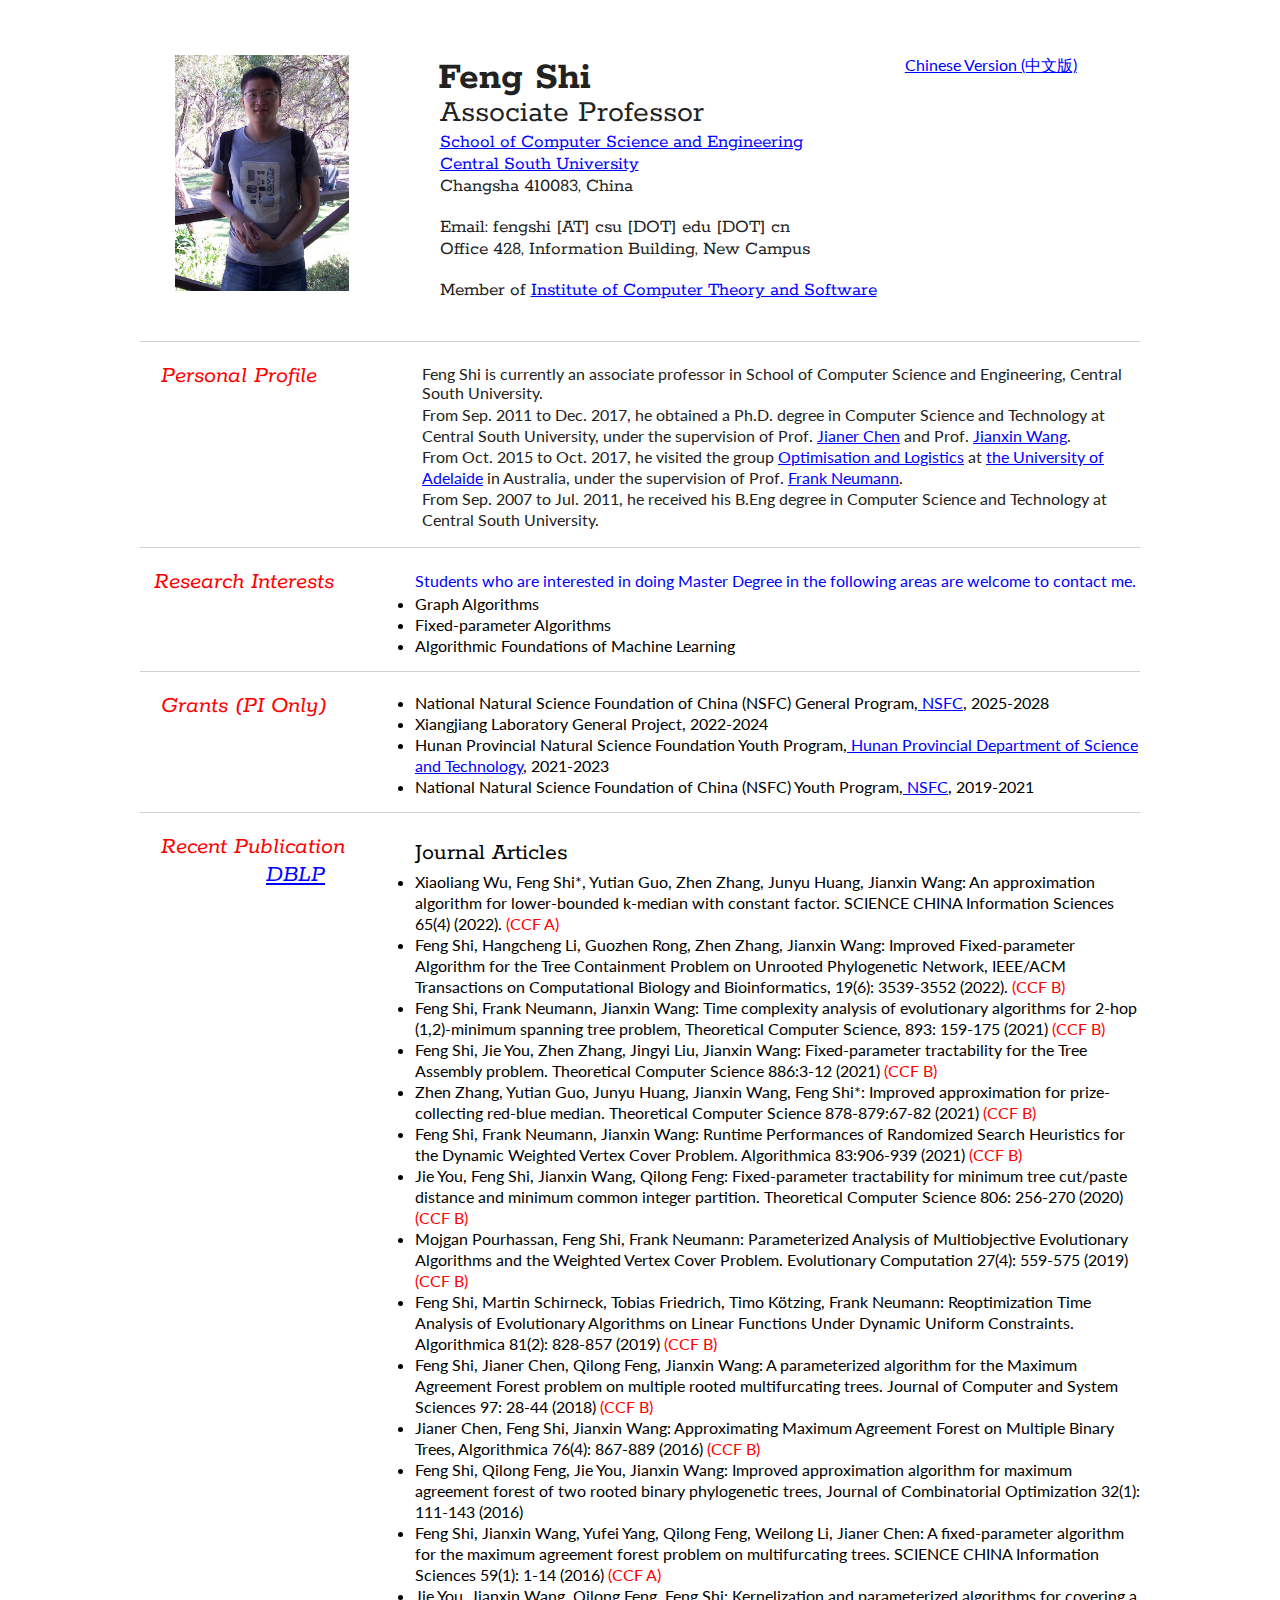
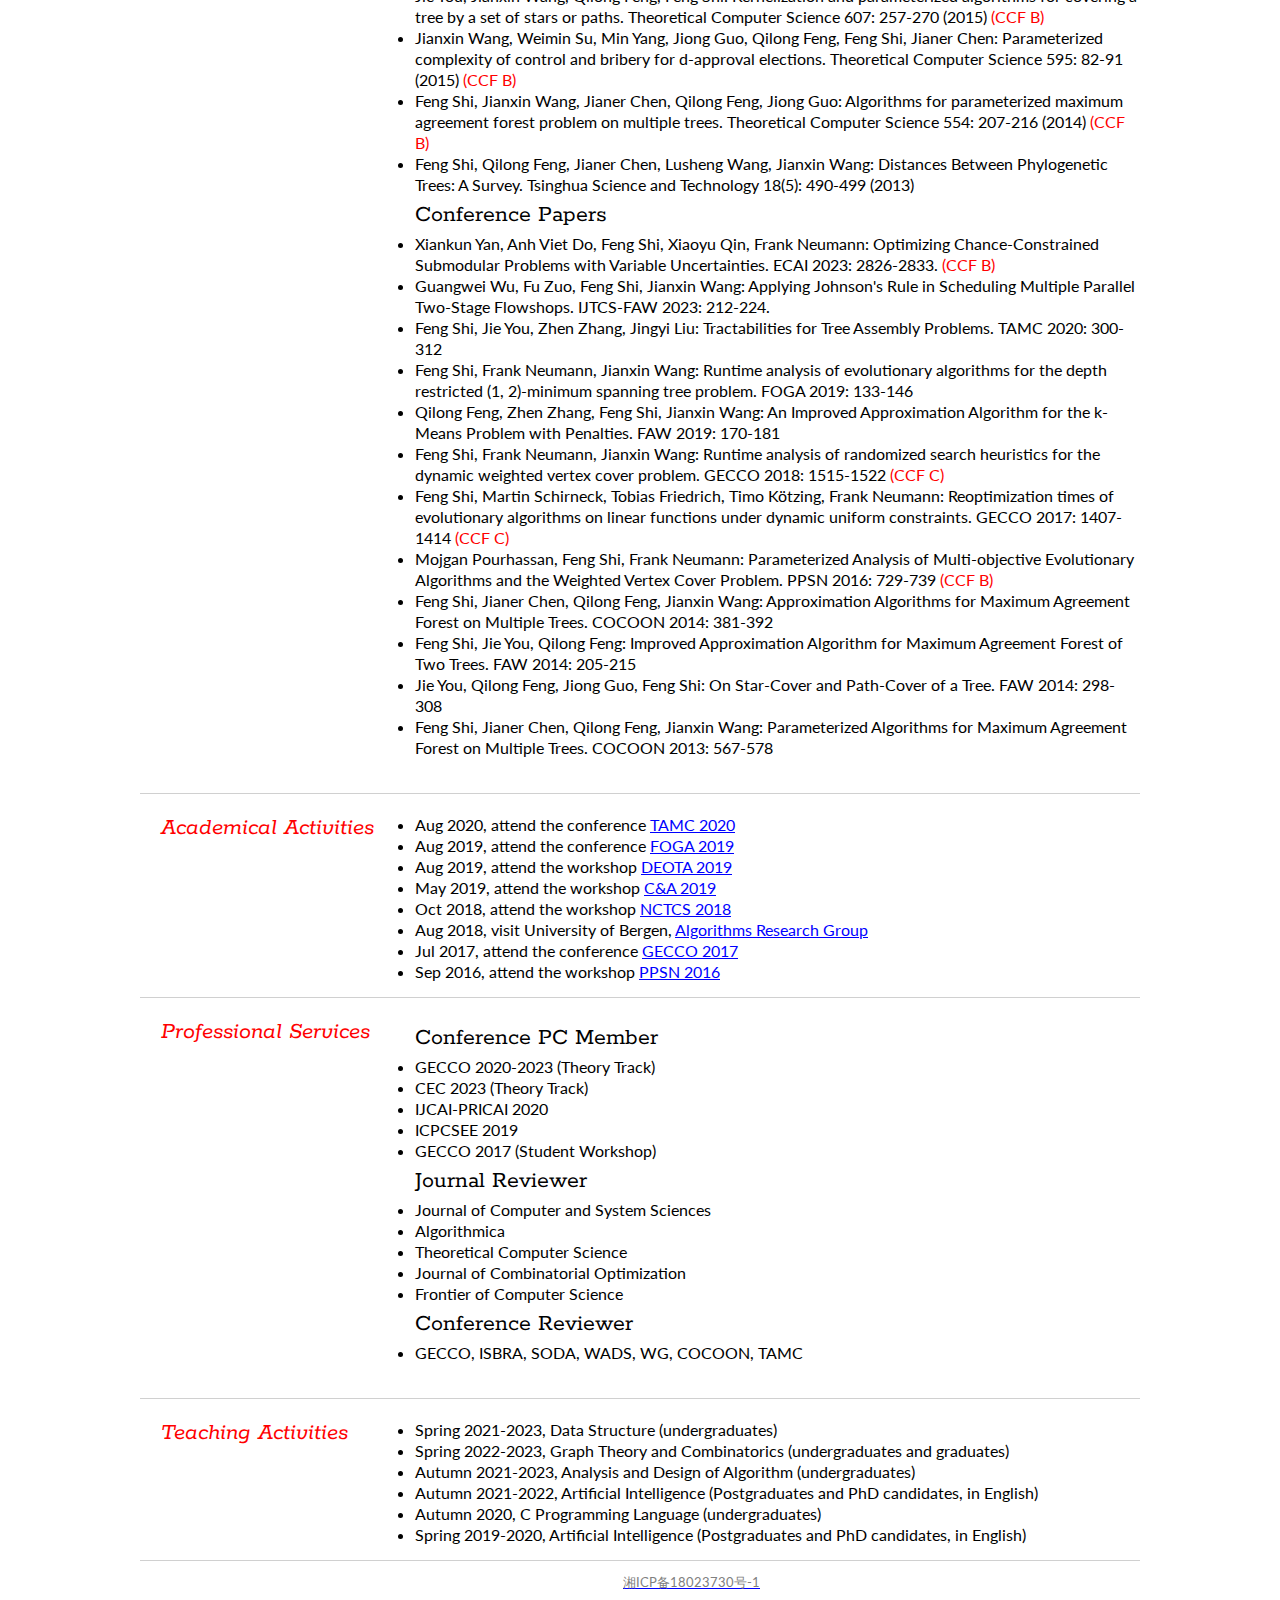
==== index.html @ 8185bcac "Update index.html" ====
<!DOCTYPE html PUBLIC "-//W3C//DTD XHTML 1.0 Transitional//EN" "http://www.w3.org/TR/xhtml1/DTD/xhtml1-transitional.dtd">


<html xmlns="http://www.w3.org/1999/xhtml" xml:lang="en" lang="en">
<!-- InstanceBegin template="/Templates/mpi-inf-hp.dwt" codeOutsideHTMLIsLocked="false" -->
<head>
<title>Feng Shi-个人信息分享</title><meta name="TITLE" content="Feng Shi-个人信息分享">
<meta name="DC.TITLE" content="Feng Shi-个人信息分享">
<meta name="KEYWORDS" content="">
<meta name="DC.SUBJECT" content="">
<meta name="DESCRIPTION" content="">
<meta name="DC.DESCRIPTION" content="">

<meta name="DC.DATE.CREATED" scheme="ISO8601" content="2002-01-01">
<meta name="DC.DATE.MODIFIED" scheme="ISO8601" content="2008-07-11">

<meta name="DC.IDENTIFIER" scheme="URI" content="">
<meta name="DC.PUBLISHER" content="Central South University">
<meta name="DC.RIGHTS" content="">
<meta name="DC.RIGHTS" scheme="URI" content="">
<meta name="DC.FORMAT" scheme="IMT" content="text/html">
<meta name="DC.LANGUAGE" scheme="RFC3066" content="en">
<meta charset="UTF-8"> 
<meta name="DC.CREATOR" content="Systems">
<meta name="DC.CREATOR.EMAIL" content=""><!-- Use the same shortcut (i.e. bookmark/link bar) icon as the main Uni site -->

<!-- 优先使用 IE 最新版本和 Chrome -->
    <meta http-equiv="X-UA-Compatible" content="IE=edge,chrome=1"/>
    <!-- 页面描述 -->
    <meta name="description" content="不超过150个字符"/>
    <!-- 页面关键词 -->
    <meta name="keywords" content=""/>
    <!-- 网页作者 -->
    <meta name="author" content="name, email@gmail.com"/>
    <!-- 搜索引擎抓取 -->
    <meta name="robots" content="index,follow"/>
    <!-- 为移动设备添加 viewport -->
    <meta name="viewport" content="initial-scale=1, maximum-scale=3, minimum-scale=1, user-scalable=no">
    <!-- `width=device-width` 会导致 iPhone 5 添加到主屏后以 WebApp 全屏模式打开页面时出现黑边 http://bigc.at/ios-webapp-viewport-meta.orz -->

    <!-- iOS 设备 begin -->
    <meta name="apple-mobile-web-app-title" content="标题">
    <!-- 添加到主屏后的标题（iOS 6 新增） -->
    <meta name="apple-mobile-web-app-capable" content="yes"/>
    <!-- 是否启用 WebApp 全屏模式，删除苹果默认的工具栏和菜单栏 -->

    <meta name="apple-itunes-app" content="app-id=myAppStoreID, affiliate-data=myAffiliateData, app-argument=myURL">
    <!-- 添加智能 App 广告条 Smart App Banner（iOS 6+ Safari） -->
    <meta name="apple-mobile-web-app-status-bar-style" content="black"/>
    <!-- 设置苹果工具栏颜色 -->
    <meta name="format-detection" content="telphone=no, email=no"/>
    <!-- 忽略页面中的数字识别为电话，忽略email识别 -->
    <!-- 启用360浏览器的极速模式(webkit) -->
    <meta name="renderer" content="webkit">
    <!-- 避免IE使用兼容模式 -->
    <meta http-equiv="X-UA-Compatible" content="IE=edge">
    <!-- 不让百度转码 -->
    <meta http-equiv="Cache-Control" content="no-siteapp" />
    <!-- 针对手持设备优化，主要是针对一些老的不识别viewport的浏览器，比如黑莓 -->
    <meta name="HandheldFriendly" content="true">
    <!-- 微软的老式浏览器 -->
    <meta name="MobileOptimized" content="320">
    <!-- uc强制竖屏 -->
    <meta name="screen-orientation" content="portrait">
    <!-- QQ强制竖屏 -->
    <meta name="x5-orientation" content="portrait">
    <!-- UC强制全屏 -->
    <meta name="full-screen" content="yes">
    <!-- QQ强制全屏 -->
    <meta name="x5-fullscreen" content="true">
    <!-- UC应用模式 -->
    <meta name="browsermode" content="application">
    <!-- QQ应用模式 -->
    <meta name="x5-page-mode" content="app">
    <!-- windows phone 点击无高光 -->
    <meta name="msapplication-tap-highlight" content="no">
<style> 
a:link{text-decoration: underline;color: blue}
a:active{text-decoration:underline;color: blue}
a:hover{text-decoration:underline;color: blue}
a:visited{text-decoration: underline;color: blue}
</style> 


<link type="text/css" rel="stylesheet" href="style.css">
<link href='https://fonts.googleapis.com/css?family=Rokkitt:400,700|Lato:400,300' rel='stylesheet' type='text/css'>


<script language="Javascript" type="text/javascript" src="/global/js/rollover_functions.js"></script>
</head>
<body>
<div id = "cv">
  <div class="mainDetails">
		<div id="headshot">
			<img src="feng1.jpg" >
		</div>
		
		<div id="name">
			<h1>Feng Shi </h1>
			<h2 >Associate Professor</h2>
			<h3 ><a href="http://www.csu.edu.cn" target="_blank">School of Computer Science and Engineering</a></h3>
			<h3 ><a href="http://www.csu.edu.cn" target="_blank">Central South University</a></h3>
			<h3>Changsha 410083, China</h3>
			<br />
			<h3 >Email: fengshi [AT] csu [DOT] edu [DOT] cn</h3>
			<h3 >Office 428, Information Building, New Campus</a></h3>
      <br />
			<h3>
			Member of <a href="http://netlab.csu.edu.cn" target="_blank">Institute of Computer Theory and Software</a>
			</h3>
		</div>
		
		<div id="version" >
		<h1 style="text-align: center">
			 <a href="index-Chinese.html">Chinese Version (中文版)</a> 
			 </h1>
		</div>
		<div class="clear"></div>
	</div>

 <section>
<div class="sectionTitle"/>
    <h1> &nbsp; &nbsp;Personal Profile</h1>
  </div> 
<table border="0">
  <tr>
    <th>&nbsp;&nbsp;&nbsp;&nbsp;&nbsp;&nbsp;&nbsp;</th>
    <td style="height:30px; align="left">Feng Shi is currently an associate professor in School of Computer Science and Engineering, Central South University.</td>
  </tr>
  <tr>
    <td>&nbsp;&nbsp;&nbsp;&nbsp;</td>
    <td style="line-height:21px;">From Sep. 2011 to Dec. 2017, he obtained a Ph.D. degree in Computer Science and Technology at Central South University, under the supervision of Prof. <a href="http://faculty.cs.tamu.edu/chen/" target="_blank">Jianer Chen</a> and Prof. <a href="http://bioinformatics.csu.edu.cn/JXWang/index.html" target="_blank">Jianxin Wang</a>.</br>
    From Oct. 2015 to Oct. 2017, he visited the group <a href="https://cs.adelaide.edu.au/~optlog/" target="_blank">Optimisation and Logistics</a> at <a href="https://www.adelaide.edu.au" target="_blank">the University of Adelaide</a> in Australia, under the supervision of Prof. <a href="https://cs.adelaide.edu.au/~frank/" target="_blank">Frank Neumann</a>.</br>
    From Sep. 2007 to Jul. 2011, he received his B.Eng degree in Computer Science and Technology at Central South University.
  </td>
  </tr>
</table>
<div class="clear"></div>
</section>




<section>
  <article>
<div class="sectionTitle"> 
    <h1>&nbsp;&nbsp;Research Interests</h1>
</div>	  
<div class = "sectionContent">
  <div style="line-height: 25px;color:blue">Students who are interested in doing Master Degree in the following areas are welcome to contact me.</div>
  <ul style="line-height:21px;">
  <li>Graph Algorithms</li>  
  <li>Fixed-parameter Algorithms</li>
  <li>Algorithmic Foundations of Machine Learning</li>
  </ul>
 </div>
 </article> 
 <div class="clear"></div>
</section>
 
 
 <section>
  <article>
<div class="sectionTitle"> 
    <h1> &nbsp; &nbsp;Grants (PI Only)</h1>
  </div>
<div class = "sectionContent">
<ul style="line-height:21px;">
  <li>National Natural Science Foundation of China (NSFC) General Program,<a href="http://www.nsfc.gov.cn/english/site_1/index.html" target="_blank"> NSFC</a>, 2025-2028</li>
  <li>Xiangjiang Laboratory General Project, 2022-2024</li>
  <li>Hunan Provincial Natural Science Foundation Youth Program,<a href="http://kjt.hunan.gov.cn" target="_blank"> Hunan Provincial Department of Science and Technology</a>, 2021-2023</li>
  <li>National Natural Science Foundation of China (NSFC) Youth Program,<a href="http://www.nsfc.gov.cn/english/site_1/index.html" target="_blank"> NSFC</a>, 2019-2021</li>
  </ul>
</div>
 </article>
 <div class="clear"></div>
</section>


<section> 
<article>
<div class="sectionTitle"/> 
    <h1> &nbsp; &nbsp;Recent Publication</h1>
   <h1> &nbsp; &nbsp;&nbsp; &nbsp;&nbsp; &nbsp;&nbsp; &nbsp;&nbsp; &nbsp;&nbsp; &nbsp;<a href="https://dblp.org/pid/06/468-3.html" target="_blank">DBLP</a></h1>
</div>
   
<div class = "sectionContent">
<ul style="line-height:21px;"> 
<h2 style="height:40px;line-height:40px">Journal Articles</h2>

<li style="line-height:21px;">
Xiaoliang Wu, Feng Shi*, Yutian Guo, Zhen Zhang, Junyu Huang, Jianxin Wang: An approximation algorithm for lower-bounded k-median with constant factor. SCIENCE CHINA Information Sciences 65(4) (2022). <font color = "red">(CCF A)</font>
    </li>
<li>
Feng Shi, Hangcheng Li, Guozhen Rong, Zhen Zhang, Jianxin Wang: Improved Fixed-parameter Algorithm for the Tree Containment Problem on Unrooted Phylogenetic Network, IEEE/ACM Transactions on Computational Biology and Bioinformatics, 19(6): 3539-3552 (2022). <font color = "red">(CCF B)</font>
    </li>
<li>
Feng Shi, Frank Neumann, Jianxin Wang: Time complexity analysis of evolutionary algorithms for 2-hop (1,2)-minimum spanning tree problem, Theoretical Computer Science, 893: 159-175 (2021) <font color = "red">(CCF B)</font>
    </li>
<li>
<b>Feng Shi</b>, Jie You, Zhen Zhang, Jingyi Liu, Jianxin Wang: Fixed-parameter tractability for the Tree Assembly problem. Theoretical Computer Science 886:3-12 (2021) <font color = "red">(CCF B)</font>
    </li>
<li>
Zhen Zhang, Yutian Guo, Junyu Huang, Jianxin Wang, Feng Shi*: Improved approximation for prize-collecting red-blue median. Theoretical Computer Science 878-879:67-82 (2021) <font color = "red">(CCF B)</font>
  </li>
<li>
   Feng Shi, Frank Neumann, Jianxin Wang: Runtime Performances of Randomized Search Heuristics for the Dynamic Weighted Vertex Cover Problem. Algorithmica 83:906-939 (2021) <font color = "red">(CCF B)</font>
</li>
<li>
  Jie You, Feng Shi, Jianxin Wang, Qilong Feng: Fixed-parameter tractability for minimum tree cut/paste distance and minimum common integer partition. Theoretical Computer Science 806: 256-270 (2020) <font color = "red">(CCF B)</font>
</li>
<li>
Mojgan Pourhassan, Feng Shi, Frank Neumann: Parameterized Analysis of Multiobjective Evolutionary Algorithms and the Weighted Vertex Cover Problem. Evolutionary Computation 27(4): 559-575 (2019) <font color = "red">(CCF B)</font>
</li>
<li>
Feng Shi, Martin Schirneck, Tobias Friedrich, Timo Kötzing, Frank Neumann:
Reoptimization Time Analysis of Evolutionary Algorithms on Linear Functions Under Dynamic Uniform Constraints. Algorithmica 81(2): 828-857 (2019) <font color = "red">(CCF B)</font>
</li>
<li>
Feng Shi, Jianer Chen, Qilong Feng, Jianxin Wang:
A parameterized algorithm for the Maximum Agreement Forest problem on multiple rooted multifurcating trees. Journal of Computer and System Sciences 97: 28-44 (2018) <font color = "red">(CCF B)</font>
</li>
<li>
Jianer Chen, Feng Shi, Jianxin Wang: Approximating Maximum Agreement Forest on Multiple Binary Trees, Algorithmica 76(4): 867-889 (2016) <font color = "red">(CCF B)</font>
</li>
<li>
Feng Shi, Qilong Feng, Jie You, Jianxin Wang: Improved approximation algorithm for maximum agreement forest of two rooted binary phylogenetic trees, Journal of Combinatorial Optimization 32(1): 111-143 (2016)
</li>
<li>
Feng Shi, Jianxin Wang, Yufei Yang, Qilong Feng, Weilong Li, Jianer Chen:
A fixed-parameter algorithm for the maximum agreement forest problem on multifurcating trees. SCIENCE CHINA Information Sciences 59(1): 1-14 (2016) <font color = "red">(CCF A)</font>
</li>
<li>
Jie You, Jianxin Wang, Qilong Feng, Feng Shi:
Kernelization and parameterized algorithms for covering a tree by a set of stars or paths. Theoretical Computer Science 607: 257-270 (2015) <font color = "red">(CCF B)</font>
</li>
<li>
Jianxin Wang, Weimin Su, Min Yang, Jiong Guo, Qilong Feng, Feng Shi, Jianer Chen:
Parameterized complexity of control and bribery for d-approval elections. Theoretical Computer Science 595: 82-91 (2015) <font color = "red">(CCF B)</font>
</li>
<li>
Feng Shi, Jianxin Wang, Jianer Chen, Qilong Feng, Jiong Guo:
Algorithms for parameterized maximum agreement forest problem on multiple trees. Theoretical Computer Science 554: 207-216 (2014) <font color = "red">(CCF B)</font>
</li>
<li>
Feng Shi, Qilong Feng, Jianer Chen, Lusheng Wang, Jianxin Wang: Distances Between Phylogenetic Trees: A Survey. Tsinghua Science and Technology 18(5): 490-499 (2013)
</li>

<h2 style="height:40px;line-height:40px">Conference Papers</h2>
<li>
Xiankun Yan, Anh Viet Do, Feng Shi, Xiaoyu Qin, Frank Neumann:
Optimizing Chance-Constrained Submodular Problems with Variable Uncertainties. ECAI 2023: 2826-2833. <font color = "red">(CCF B)</font>
    </li>
<li>
Guangwei Wu, Fu Zuo, Feng Shi, Jianxin Wang:
Applying Johnson's Rule in Scheduling Multiple Parallel Two-Stage Flowshops. IJTCS-FAW 2023: 212-224.
    </li>
<li>
  Feng Shi, Jie You, Zhen Zhang, Jingyi Liu: Tractabilities for Tree Assembly Problems. TAMC 2020: 300-312
</li>
<li>
Feng Shi, Frank Neumann, Jianxin Wang:
Runtime analysis of evolutionary algorithms for the depth restricted (1, 2)-minimum spanning tree problem. FOGA 2019: 133-146
</li>
<li>
Qilong Feng, Zhen Zhang, Feng Shi, Jianxin Wang:
An Improved Approximation Algorithm for the k-Means Problem with Penalties. FAW 2019: 170-181
</li>
<li>
Feng Shi, Frank Neumann, Jianxin Wang:
Runtime analysis of randomized search heuristics for the dynamic weighted vertex cover problem. GECCO 2018: 1515-1522 <font color = "red">(CCF C)</font>
</li>
<li>
Feng Shi, Martin Schirneck, Tobias Friedrich, Timo Kötzing, Frank Neumann:
Reoptimization times of evolutionary algorithms on linear functions under dynamic uniform constraints. GECCO 2017: 1407-1414 <font color = "red">(CCF C)</font>
</li>
<li>
Mojgan Pourhassan, Feng Shi, Frank Neumann:
Parameterized Analysis of Multi-objective Evolutionary Algorithms and the Weighted Vertex Cover Problem. PPSN 2016: 729-739 <font color = "red">(CCF B)</font>
</li>
<li>
Feng Shi, Jianer Chen, Qilong Feng, Jianxin Wang:
Approximation Algorithms for Maximum Agreement Forest on Multiple Trees. COCOON 2014: 381-392
</li>
<li>
Feng Shi, Jie You, Qilong Feng:
Improved Approximation Algorithm for Maximum Agreement Forest of Two Trees. FAW 2014: 205-215
</li>
<li>
Jie You, Qilong Feng, Jiong Guo, Feng Shi:
On Star-Cover and Path-Cover of a Tree. FAW 2014: 298-308
</li>
<li>
Feng Shi, Jianer Chen, Qilong Feng, Jianxin Wang:
Parameterized Algorithms for Maximum Agreement Forest on Multiple Trees. COCOON 2013: 567-578
</li>
<p></p>
 </article>
 <div class="clear"></div>
</section>

 <section>
  <article>
<div class="sectionTitle"> 
    <h1> &nbsp; &nbsp;Academical Activities</h1>
  </div>
<div class = "sectionContent">
<ul style="line-height:21px;">
  <li>Aug 2020, attend the conference <a href="https://tamc2020.csu.edu.cn" target="_blank">TAMC 2020</a></li>
  <li>Aug 2019, attend the conference <a href="https://hpi.de/foga2019/" target="_blank">FOGA 2019</a></li>
  <li>Aug 2019, attend the workshop <a href="https://mp.weixin.qq.com/s/ApecEvJsaMiqsrVcl5b3IQ" target="_blank">DEOTA 2019</a></li>
  <li>May 2019, attend the workshop <a href="http://caworkshop2019.csu.edu.cn" target="_blank">C&A 2019</a></li>
  <li>Oct 2018, attend the workshop <a href="http://itcs.shufe.edu.cn/nctcs2018/index.html" target="_blank">NCTCS 2018</a></li>
  <li>Aug 2018, visit University of Bergen, <a href="https://www.uib.no/rg/algol" target="_blank">Algorithms Research Group</a></li>
  <li>Jul 2017, attend the conference <a href="http://gecco-2017.sigevo.org/index.html/HomePage.html" target="_blank">GECCO 2017</a></li>
  <li>Sep 2016, attend the workshop <a href="http://www.ppsn2016.org/conference/" target="_blank">PPSN 2016</a></li>

  </ul>
</div>
 </article>
 <div class="clear"></div>
</section>


<section> 
<article>
<div class="sectionTitle"/> 
    <h1> &nbsp; &nbsp;Professional Services</h1>
</div>
   
<div class = "sectionContent">
<ul style="line-height:21px;"> 

<h2 style="height:40px;line-height:40px">Conference PC Member</h2>
<li>GECCO 2020-2023 (Theory Track)</li>
<li>CEC 2023 (Theory Track)</li>
<li>IJCAI-PRICAI 2020</li>
<li>ICPCSEE 2019</li>
<li>GECCO 2017 (Student Workshop)</li>

<h2 style="height:40px;line-height:40px">Journal Reviewer</h2>
<li style="line-height:21px;">
Journal of Computer and System Sciences</li>
<li>Algorithmica</li>
<li>Theoretical Computer Science</li>
<li>Journal of Combinatorial Optimization</li>
<li>Frontier of Computer Science</li>	

<h2 style="height:40px;line-height:40px">Conference Reviewer</h2>
<li style="line-height:21px;">
GECCO, ISBRA, SODA, WADS, WG, COCOON, TAMC</li>

<p></p>
 </article>
 <div class="clear"></div>
</section>


 <section>
  <article>
<div class="sectionTitle"> 
    <h1> &nbsp; &nbsp;Teaching Activities</h1>
  </div>
<div class = "sectionContent">
<ul style="line-height:21px;">
  <li>Spring 2021-2023, Data Structure (undergraduates)</li>
  <li>Spring 2022-2023, Graph Theory and Combinatorics (undergraduates and graduates)</li>
  <li>Autumn 2021-2023, Analysis and Design of Algorithm (undergraduates)</li>
  <li>Autumn 2021-2022, Artificial Intelligence (Postgraduates and PhD candidates, in English)</li>
  <li>Autumn 2020, C Programming Language (undergraduates)</li>
  <li>Spring 2019-2020, Artificial Intelligence (Postgraduates and PhD candidates, in English)</li>
  </ul>
</div>
 </article>
 <div class="clear"></div>
</section>



<section>
  <article>
<div class="sectionTitle"> 
    <h1> &nbsp; &nbsp;</h1>
  </div>
<div class = "sectionContent">
<ul style="line-height:0px;">
&nbsp; &nbsp;&nbsp; &nbsp;&nbsp; &nbsp;&nbsp; &nbsp;
&nbsp; &nbsp;&nbsp; &nbsp;&nbsp; &nbsp;&nbsp; &nbsp;
&nbsp; &nbsp;&nbsp; &nbsp;&nbsp; &nbsp;&nbsp; &nbsp;
&nbsp; &nbsp;&nbsp; &nbsp;&nbsp; &nbsp;&nbsp; &nbsp;
<a target="_blank" href="https://www.miit.gov.cn">
<font = color="grey" size="2">湘ICP备18023730号-1</font>
</a>
  </ul>
</div>
 </article>
 <div class="clear"></div>
</section>


</body>
<!-- InstanceEnd -->
</html>
---- style.css ----
html,body,div,span,object,iframe,h1,h2,h3,h4,h5,h6,p,blockquote,pre,abbr,address,cite,code,del,dfn,em,img,ins,kbd,q,samp,small,strong,sub,sup,var,b,i,dl,dt,dd,ol,ul,li,fieldset,form,label,legend,table,caption,tbody,tfoot,thead,tr,th,td,article,aside,canvas,details,figcaption,figure,footer,header,hgroup,menu,nav,section,summary,time,mark,audio,video {
border:0;
font:inherit;
font-size:100%;
margin:0;
padding:0;
vertical-align:baseline;
}

article,aside,details,figcaption,figure,footer,header,hgroup,menu,nav,section {
display:block;
}

html, body {background: #ffffff; font-family: 'Lato', helvetica, arial, sans-serif; font-size: 16px; color: #222;}

.clear {clear: both;height: 15px}

p {
	font-size: 1em;
	line-height: 1.4em;
	margin-bottom: 20px;
	color: #000000;
}

#cv {
	width: 90%;
	max-width: 1000px;
	background: #ffffff;
	margin: 30px auto;
}

.mainDetails {
	padding: 25px 35px;
	background: #ffffff;
}

#name h1 {
	font-size: 2.5em;
	font-weight: 700;
	font-family: 'Rokkitt', Helvetica, Arial, sans-serif;
	margin-bottom: -6px;
}

#name h2 {
	font-size: 2em;
	margin-left: 2px;
	font-family: 'Rokkitt', Helvetica, Arial, sans-serif;
}

#name h3 {
	font-size: 1.2em;
	margin-left: 2px;
	font-family: 'Rokkitt', Helvetica, Arial, sans-serif;
}

#name a, a[href^=tel] {
	color: blue;
	text-decoration: underline;
	-webkit-transition: all .3s ease-in;
	-moz-transition: all .3s ease-in;
	-o-transition: all .3s ease-in;
	-ms-transition: all .3s ease-in;
	transition: all .3s ease-in;
}

#name a:link{text-decoration: underline;color: blue}
#name a:active{text-decoration:underline;color: blue}
#name a:hover{text-decoration:underline;color: blue}
#name a:visited{text-decoration: underline;color: blue}

#mainArea {
	padding: 0 40px;
}

#headshot {
	width: 25%;
	float: left;
	margin-right: 30px;
}

#headshot img {
	width: 75%;
	height: auto;
}

#name {
	float: left;
}

#contactDetails {
	float: right;
}

#contactDetails ul {
	list-style-type: none;
	font-size: 0.9em;
	margin-top: 2px;
}

#contactDetails ul li {
	margin-bottom: 3px;
	color: #222;
}

#contactDetails ul li a, a[href^=tel] {
	color: blue; 
	text-decoration: underline;
	-webkit-transition: all .3s ease-in;
	-moz-transition: all .3s ease-in;
	-o-transition: all .3s ease-in;
	-ms-transition: all .3s ease-in;
	transition: all .3s ease-in;
}

#contactDetails ul li a:hover { 
	color: blue;
}

hr {
	border-top: 1px solid #d0d0d0;
}

section {
	border-top: 1px solid #d0d0d0;
	padding: 20px 0 0;
}

section:first-child {
	border-top: 0;
}

section:last-child {
	padding: 20px 0 10px;
}

.sectionTitle {
	float: left;
	width: 25%;
}

.sectionContent {
	color: #000000;
	list-style-type: disc;
	float: right;
	width: 72.5%;
}

.sectionContent a, a[href^=tel] {
	color: blue; 
	text-decoration: underline;
	-webkit-transition: all .3s ease-in;
	-moz-transition: all .3s ease-in;
	-o-transition: all .3s ease-in;
	-ms-transition: all .3s ease-in;
	transition: all .3s ease-in;
}

.sectionContent a:hover {
	color: blue;
}

.sectionTitle h1 {
	font-family: 'Rokkitt', Helvetica, Arial, sans-serif;
	font-style: italic;
	font-size: 1.5em;
	color: #FF0000;
}

.sectionContent h2 {
	font-family: 'Rokkitt', Helvetica, Arial, sans-serif;
	font-size: 1.5em;
	margin-bottom: -2px;
}

.subDetails {
	font-size: 0.8em;
	font-style: italic;
	margin-bottom: 3px;
}

.keySkills {
	list-style-type: none;
	-moz-column-count:3;
	-webkit-column-count:3;
	column-count:3;
	margin-bottom: 20px;
	font-size: 1em;
	color: #222;
}

.keySkills ul li {
	margin-bottom: 3px;
}

.tab {
	margin-left: 10px;
}

@media all and (min-width: 602px) and (max-width: 800px) {
	#headshot {
		display: none;
	}
	
	.keySkills {
	-moz-column-count:2;
	-webkit-column-count:2;
	column-count:2;
	}
}

@media all and (max-width: 601px) {
	#cv {
		width: 95%;
		margin: 10px auto;
		min-width: 280px;
	}
	
	#headshot {
		display: none;
	}
	
	#name, #contactDetails {
		float: none;
		width: 100%;
		text-align: center;
	}
	
	.sectionTitle, .sectionContent {
		float: none;
		width: 100%;
	}
	
	.sectionTitle {
		margin-left: -2px;
		font-size: 1.25em;
	}
	
	.keySkills {
		-moz-column-count:2;
		-webkit-column-count:2;
		column-count:2;
	}
}

@media all and (max-width: 480px) {
	.mainDetails {
		padding: 15px 15px;
	}
	
	section {
		padding: 15px 0px 20px;
	}
	
	#mainArea {
		padding: 0 25px;
	}

	
	.keySkills {
	-moz-column-count:1;
	-webkit-column-count:1;
	column-count:1;
	}
	
	#name h1 {
		line-height: .8em;
		margin-bottom: 4px;
	}
}

@media print {
    #cv {
        width: 100%;
    }
}

@-webkit-keyframes reset {
	0% {
		opacity: 0;
	}
	100% {
		opacity: 0;
	}
}

@-webkit-keyframes fade-in {
	0% {
		opacity: 0;
	}
	40% {
		opacity: 0;
	}
	100% {
		opacity: 1;
	}
}

@-moz-keyframes reset {
	0% {
		opacity: 0;
	}
	100% {
		opacity: 0;
	}
}

@-moz-keyframes fade-in {
	0% {
		opacity: 0;
	}
	40% {
		opacity: 0;
	}
	100% {
		opacity: 1;
	}
}

@keyframes reset {
	0% {
		opacity: 0;
	}
	100% {
		opacity: 0;
	}
}

@keyframes fade-in {
	0% {
		opacity: 0;
	}
	40% {
		opacity: 0;
	}
	100% {
		opacity: 1;
	}
}

.instaFade {
    -webkit-animation-name: reset, fade-in;
    -webkit-animation-duration: 1.5s;
    -webkit-animation-timing-function: ease-in;
	
	-moz-animation-name: reset, fade-in;
    -moz-animation-duration: 1.5s;
    -moz-animation-timing-function: ease-in;
	
	animation-name: reset, fade-in;
    animation-duration: 1.5s;
    animation-timing-function: ease-in;
}

.quickFade {
    -webkit-animation-name: reset, fade-in;
    -webkit-animation-duration: 2.5s;
    -webkit-animation-timing-function: ease-in;
	
	-moz-animation-name: reset, fade-in;
    -moz-animation-duration: 2.5s;
    -moz-animation-timing-function: ease-in;
	
	animation-name: reset, fade-in;
    animation-duration: 2.5s;
    animation-timing-function: ease-in;
}
 
.delayOne {
	-webkit-animation-delay: 0, .5s;
	-moz-animation-delay: 0, .5s;
	animation-delay: 0, .5s;
}

.delayTwo {
	-webkit-animation-delay: 0, 1s;
	-moz-animation-delay: 0, 1s;
	animation-delay: 0, 1s;
}

.delayThree {
	-webkit-animation-delay: 0, 1.5s;
	-moz-animation-delay: 0, 1.5s;
	animation-delay: 0, 1.5s;
}

.delayFour {
	-webkit-animation-delay: 0, 2s;
	-moz-animation-delay: 0, 2s;
	animation-delay: 0, 2s;
}

.delayFive {
	-webkit-animation-delay: 0, 2.5s;
	-moz-animation-delay: 0, 2.5s;
	animation-delay: 0, 2.5s;
}
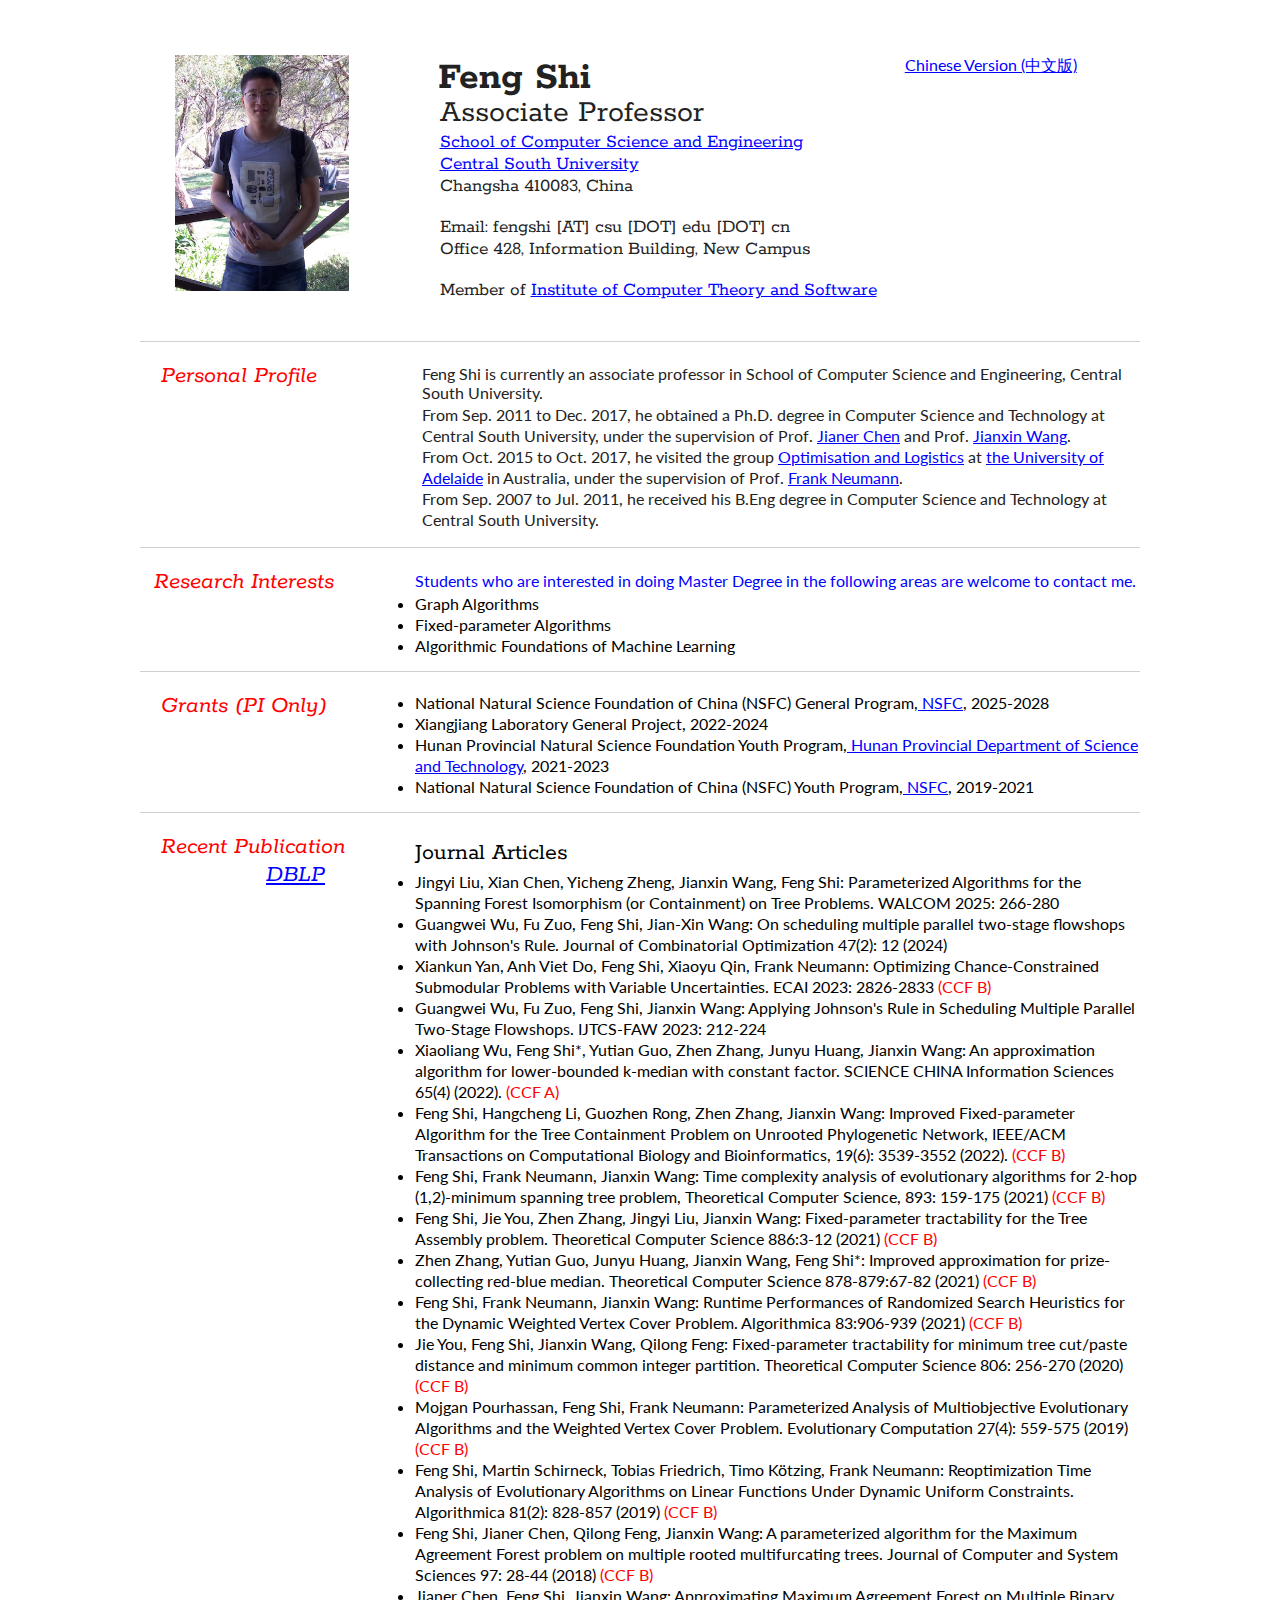
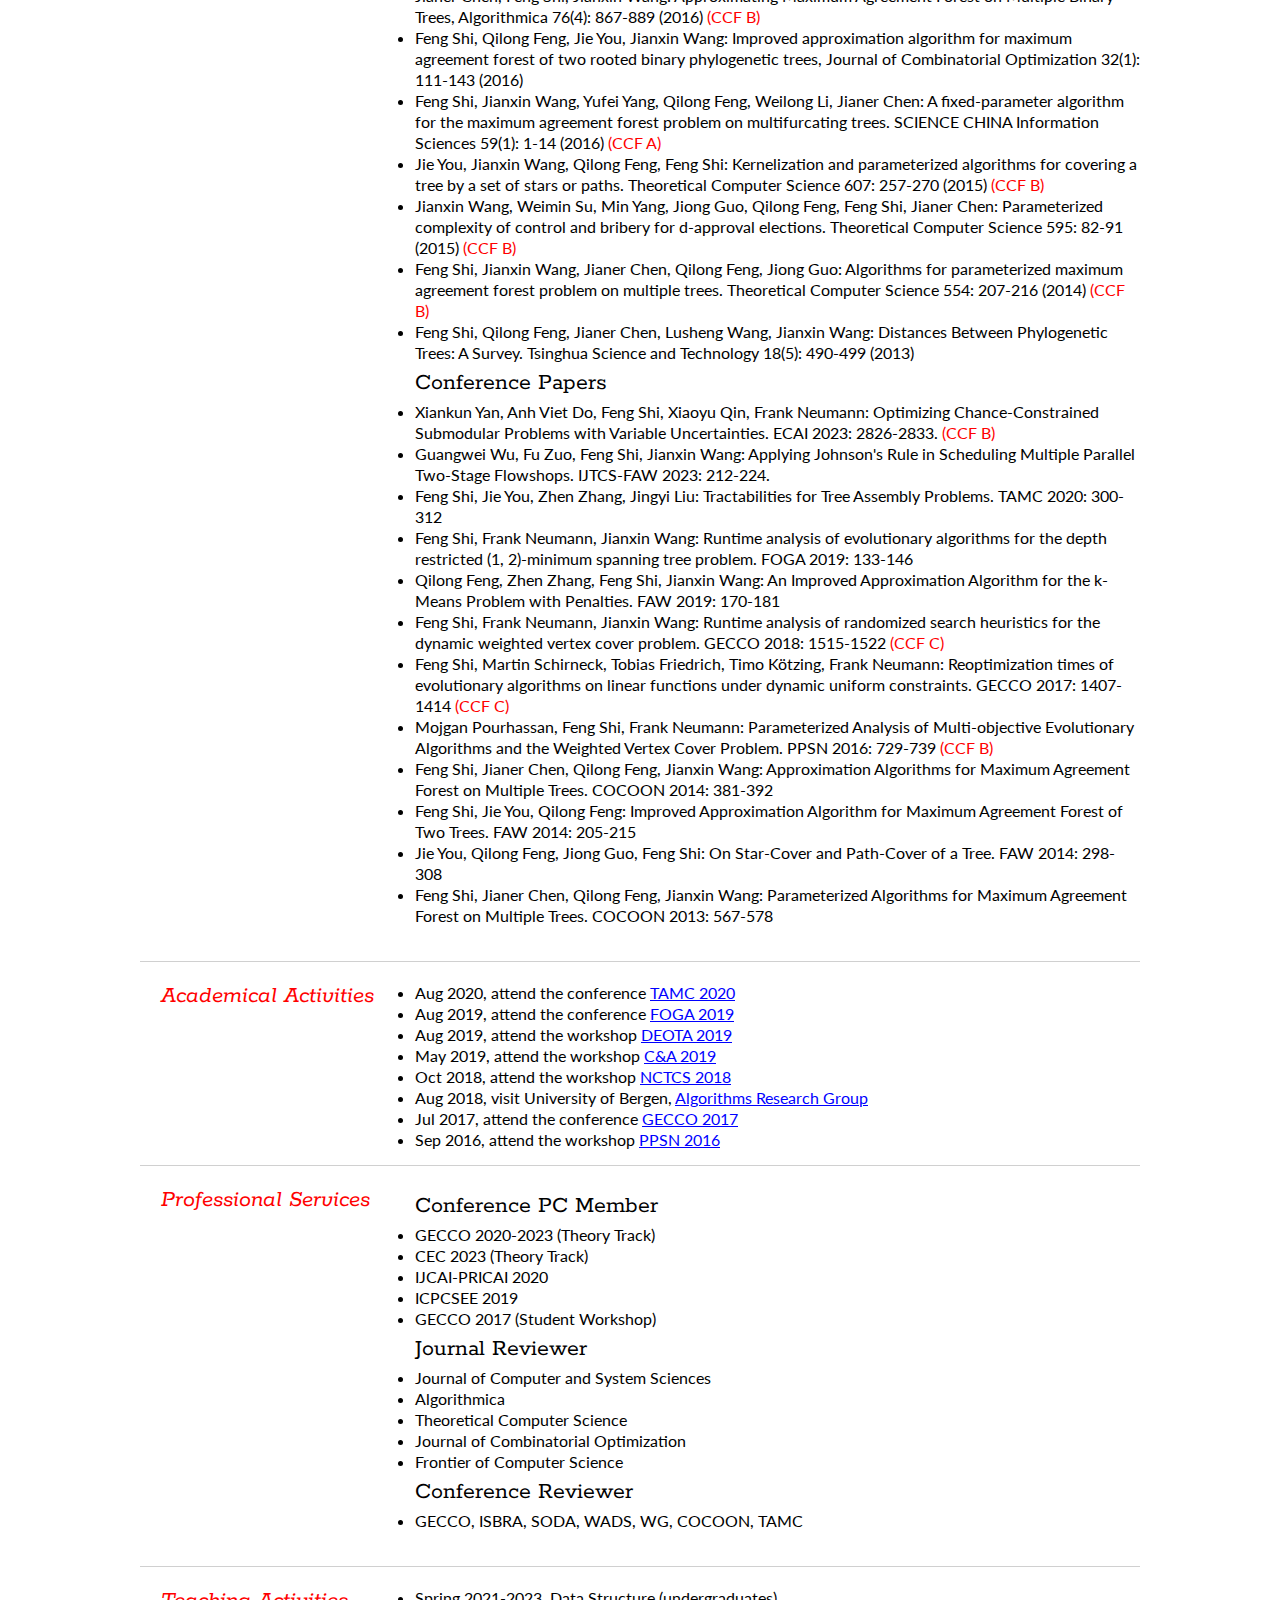
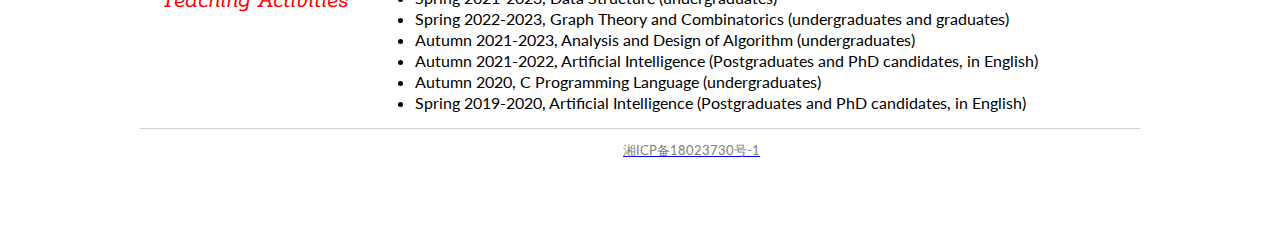
==== commit 61499e42: "Update index.html" ====
--- a/index.html
+++ b/index.html
@@ -189,6 +189,18 @@
 <h2 style="height:40px;line-height:40px">Journal Articles</h2>
 
 <li style="line-height:21px;">
+Jingyi Liu, Xian Chen, Yicheng Zheng, Jianxin Wang, Feng Shi: Parameterized Algorithms for the Spanning Forest Isomorphism (or Containment) on Tree Problems. WALCOM 2025: 266-280
+	</li>
+<li>
+Guangwei Wu, Fu Zuo, Feng Shi, Jian-Xin Wang: On scheduling multiple parallel two-stage flowshops with Johnson's Rule. Journal of Combinatorial Optimization 47(2): 12 (2024)
+	</li>
+<li>
+Xiankun Yan, Anh Viet Do, Feng Shi, Xiaoyu Qin, Frank Neumann: Optimizing Chance-Constrained Submodular Problems with Variable Uncertainties. ECAI 2023: 2826-2833 <font color = "red">(CCF B)</font>	
+</li>
+<li>
+Guangwei Wu, Fu Zuo, Feng Shi, Jianxin Wang: Applying Johnson's Rule in Scheduling Multiple Parallel Two-Stage Flowshops. IJTCS-FAW 2023: 212-224
+ </li>
+<li>	
 Xiaoliang Wu, Feng Shi*, Yutian Guo, Zhen Zhang, Junyu Huang, Jianxin Wang: An approximation algorithm for lower-bounded k-median with constant factor. SCIENCE CHINA Information Sciences 65(4) (2022). <font color = "red">(CCF A)</font>
     </li>
 <li>
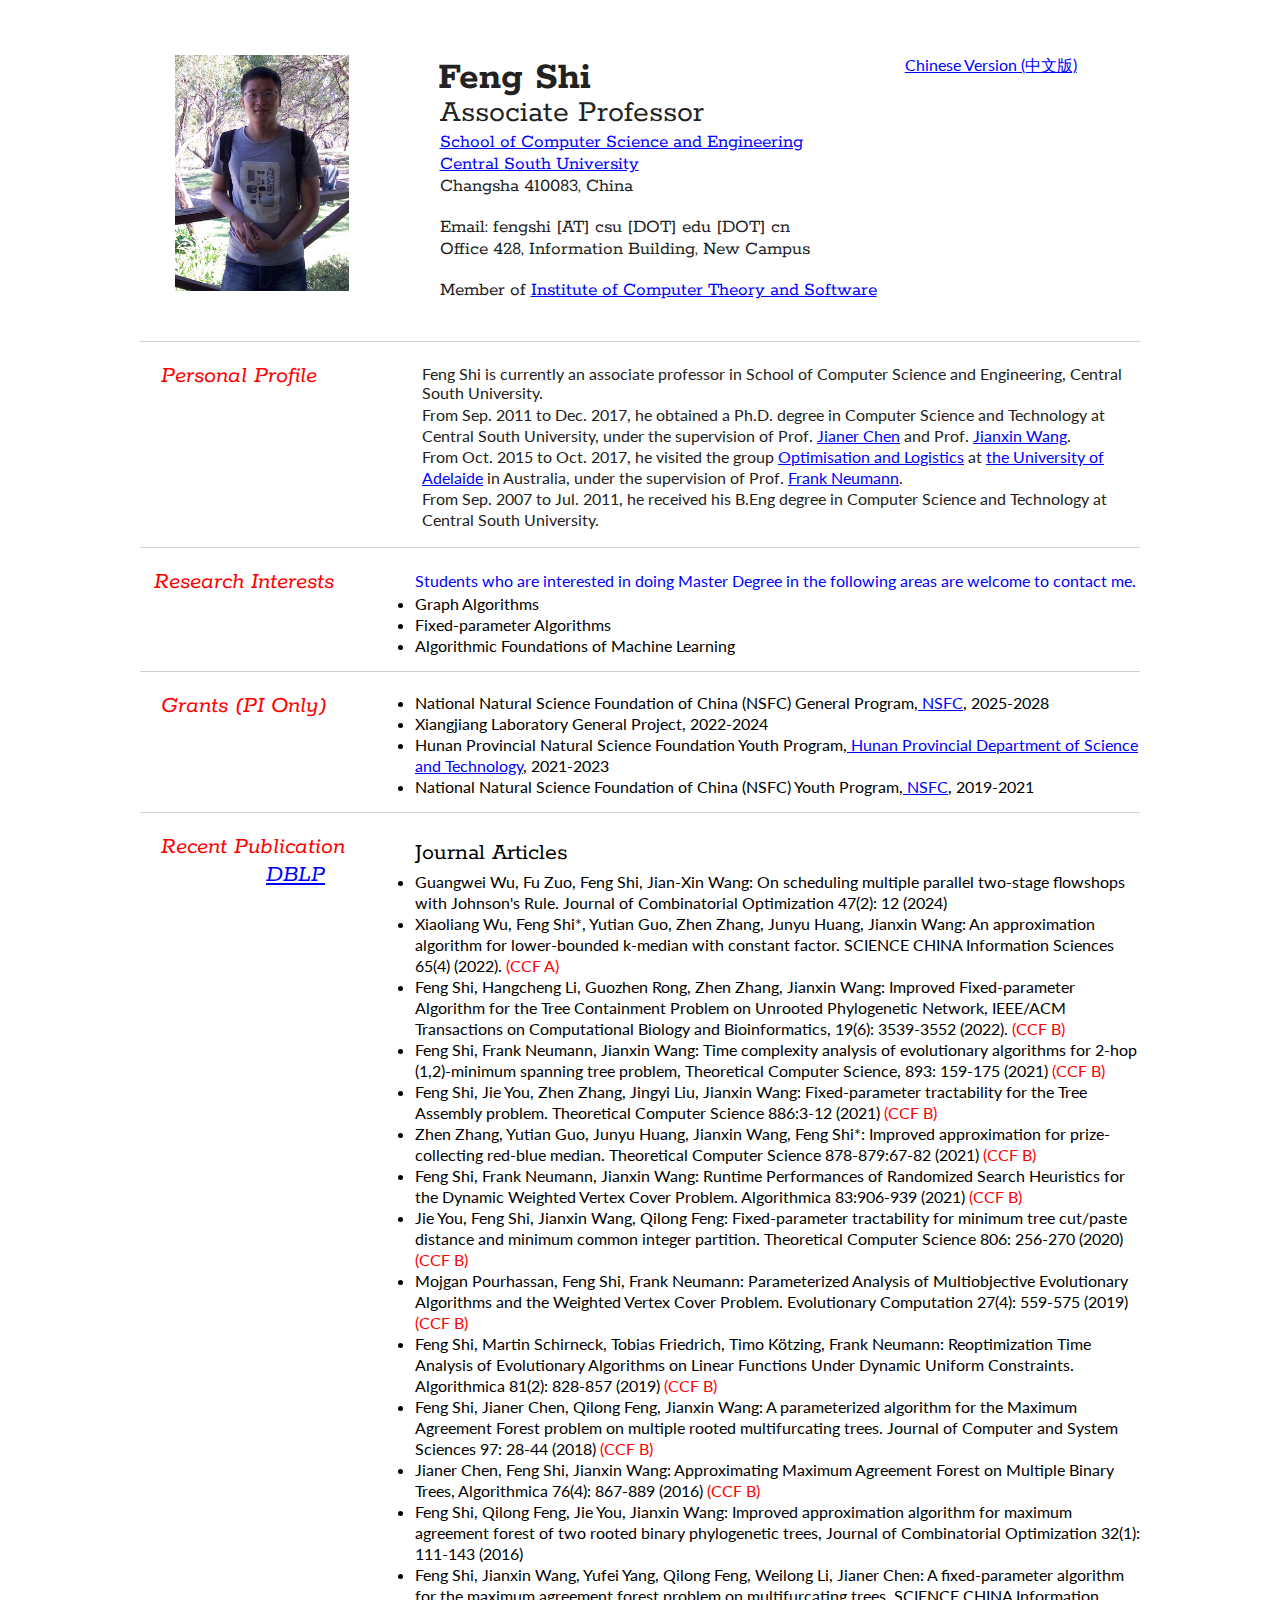
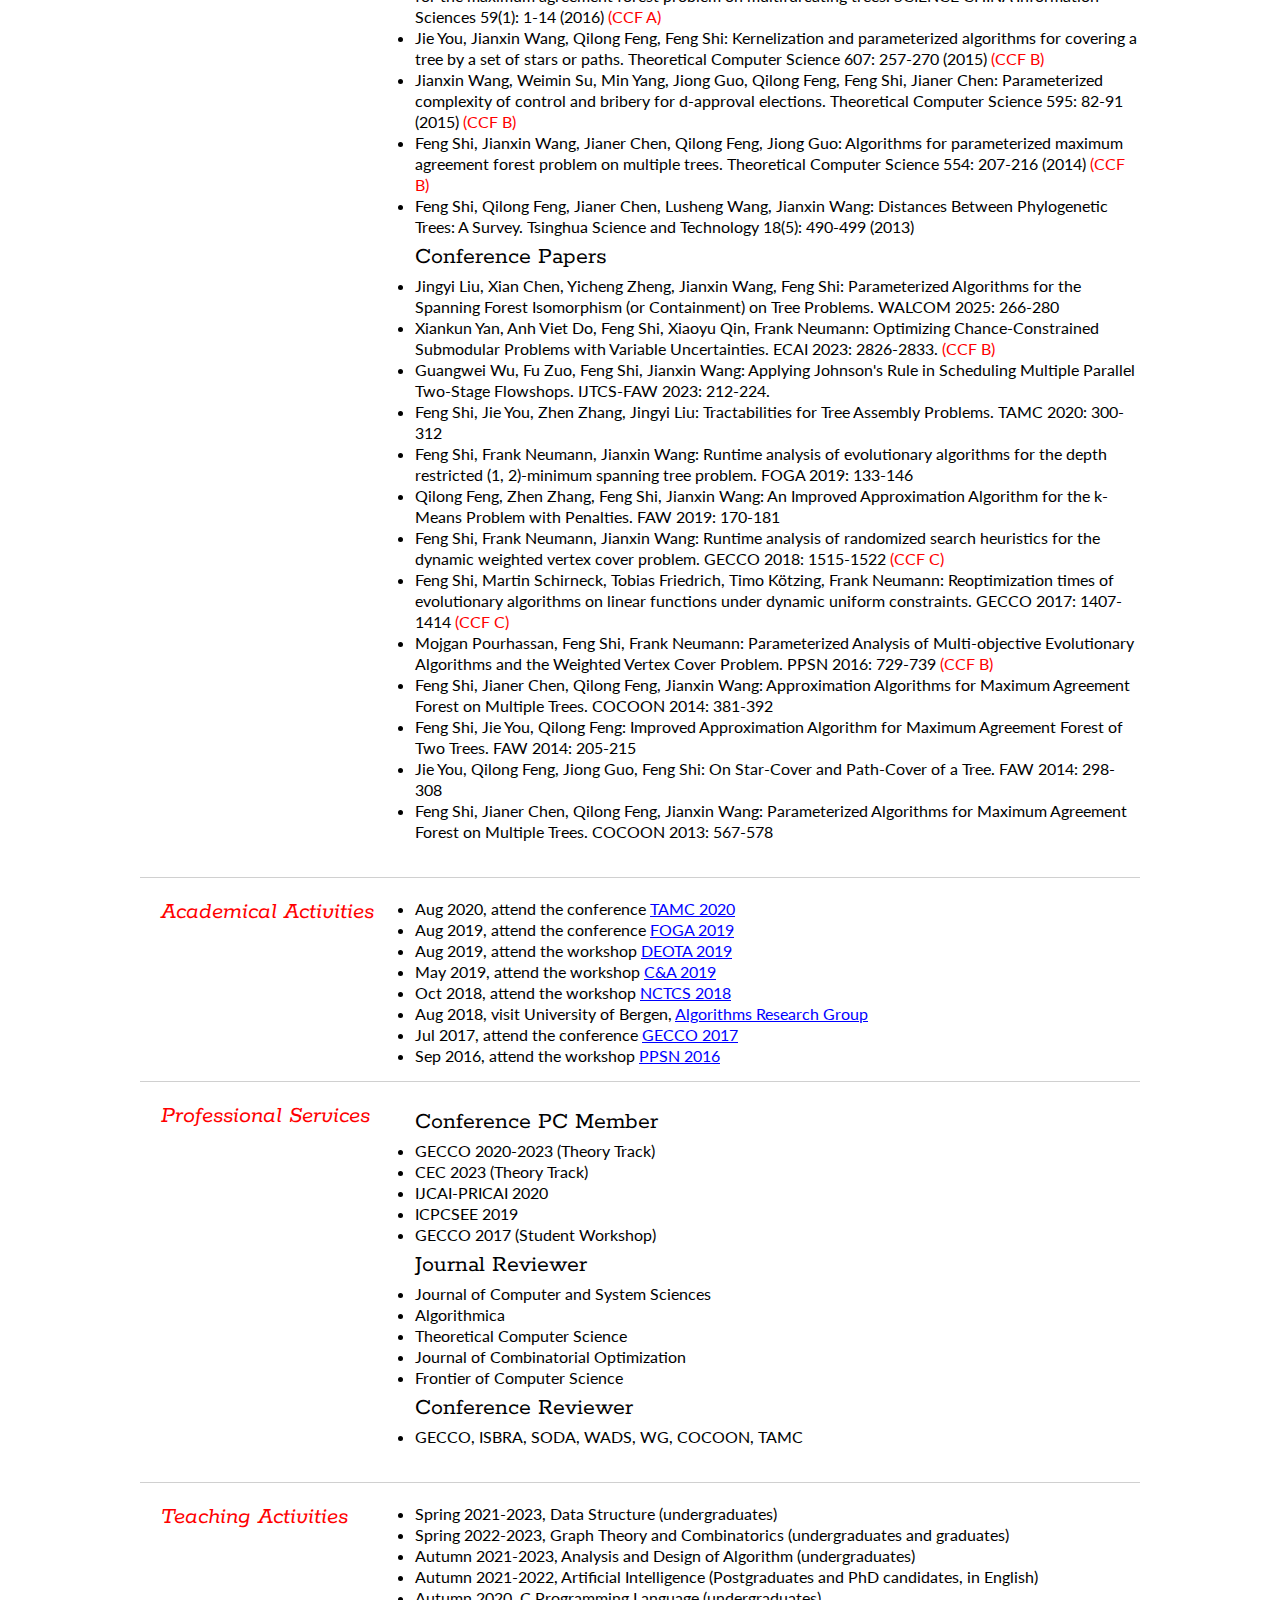
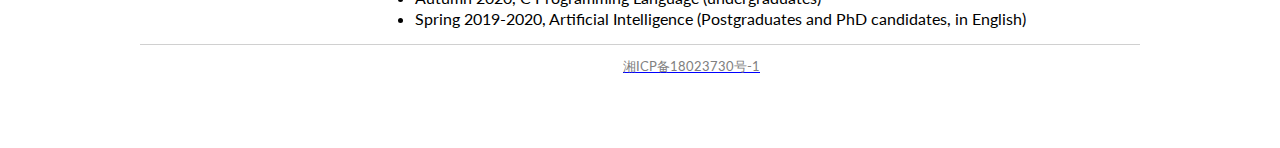
==== commit 7eca2f36: "Update index.html" ====
--- a/index.html
+++ b/index.html
@@ -189,76 +189,73 @@
 <h2 style="height:40px;line-height:40px">Journal Articles</h2>
 
 <li style="line-height:21px;">
+Guangwei Wu, Fu Zuo, Feng Shi, Jian-Xin Wang: On scheduling multiple parallel two-stage flowshops with Johnson's Rule. Journal of Combinatorial Optimization 47(2): 12 (2024)
+</li>
+<li>	
+Xiaoliang Wu, Feng Shi*, Yutian Guo, Zhen Zhang, Junyu Huang, Jianxin Wang: An approximation algorithm for lower-bounded k-median with constant factor. SCIENCE CHINA Information Sciences 65(4) (2022). <font color = "red">(CCF A)</font>
+    </li>
+<li>
+Feng Shi, Hangcheng Li, Guozhen Rong, Zhen Zhang, Jianxin Wang: Improved Fixed-parameter Algorithm for the Tree Containment Problem on Unrooted Phylogenetic Network, IEEE/ACM Transactions on Computational Biology and Bioinformatics, 19(6): 3539-3552 (2022). <font color = "red">(CCF B)</font>
+    </li>
+<li>
+Feng Shi, Frank Neumann, Jianxin Wang: Time complexity analysis of evolutionary algorithms for 2-hop (1,2)-minimum spanning tree problem, Theoretical Computer Science, 893: 159-175 (2021) <font color = "red">(CCF B)</font>
+    </li>
+<li>
+<b>Feng Shi</b>, Jie You, Zhen Zhang, Jingyi Liu, Jianxin Wang: Fixed-parameter tractability for the Tree Assembly problem. Theoretical Computer Science 886:3-12 (2021) <font color = "red">(CCF B)</font>
+    </li>
+<li>
+Zhen Zhang, Yutian Guo, Junyu Huang, Jianxin Wang, Feng Shi*: Improved approximation for prize-collecting red-blue median. Theoretical Computer Science 878-879:67-82 (2021) <font color = "red">(CCF B)</font>
+  </li>
+<li>
+   Feng Shi, Frank Neumann, Jianxin Wang: Runtime Performances of Randomized Search Heuristics for the Dynamic Weighted Vertex Cover Problem. Algorithmica 83:906-939 (2021) <font color = "red">(CCF B)</font>
+</li>
+<li>
+  Jie You, Feng Shi, Jianxin Wang, Qilong Feng: Fixed-parameter tractability for minimum tree cut/paste distance and minimum common integer partition. Theoretical Computer Science 806: 256-270 (2020) <font color = "red">(CCF B)</font>
+</li>
+<li>
+Mojgan Pourhassan, Feng Shi, Frank Neumann: Parameterized Analysis of Multiobjective Evolutionary Algorithms and the Weighted Vertex Cover Problem. Evolutionary Computation 27(4): 559-575 (2019) <font color = "red">(CCF B)</font>
+</li>
+<li>
+Feng Shi, Martin Schirneck, Tobias Friedrich, Timo Kötzing, Frank Neumann:
+Reoptimization Time Analysis of Evolutionary Algorithms on Linear Functions Under Dynamic Uniform Constraints. Algorithmica 81(2): 828-857 (2019) <font color = "red">(CCF B)</font>
+</li>
+<li>
+Feng Shi, Jianer Chen, Qilong Feng, Jianxin Wang:
+A parameterized algorithm for the Maximum Agreement Forest problem on multiple rooted multifurcating trees. Journal of Computer and System Sciences 97: 28-44 (2018) <font color = "red">(CCF B)</font>
+</li>
+<li>
+Jianer Chen, Feng Shi, Jianxin Wang: Approximating Maximum Agreement Forest on Multiple Binary Trees, Algorithmica 76(4): 867-889 (2016) <font color = "red">(CCF B)</font>
+</li>
+<li>
+Feng Shi, Qilong Feng, Jie You, Jianxin Wang: Improved approximation algorithm for maximum agreement forest of two rooted binary phylogenetic trees, Journal of Combinatorial Optimization 32(1): 111-143 (2016)
+</li>
+<li>
+Feng Shi, Jianxin Wang, Yufei Yang, Qilong Feng, Weilong Li, Jianer Chen:
+A fixed-parameter algorithm for the maximum agreement forest problem on multifurcating trees. SCIENCE CHINA Information Sciences 59(1): 1-14 (2016) <font color = "red">(CCF A)</font>
+</li>
+<li>
+Jie You, Jianxin Wang, Qilong Feng, Feng Shi:
+Kernelization and parameterized algorithms for covering a tree by a set of stars or paths. Theoretical Computer Science 607: 257-270 (2015) <font color = "red">(CCF B)</font>
+</li>
+<li>
+Jianxin Wang, Weimin Su, Min Yang, Jiong Guo, Qilong Feng, Feng Shi, Jianer Chen:
+Parameterized complexity of control and bribery for d-approval elections. Theoretical Computer Science 595: 82-91 (2015) <font color = "red">(CCF B)</font>
+</li>
+<li>
+Feng Shi, Jianxin Wang, Jianer Chen, Qilong Feng, Jiong Guo:
+Algorithms for parameterized maximum agreement forest problem on multiple trees. Theoretical Computer Science 554: 207-216 (2014) <font color = "red">(CCF B)</font>
+</li>
+<li>
+Feng Shi, Qilong Feng, Jianer Chen, Lusheng Wang, Jianxin Wang: Distances Between Phylogenetic Trees: A Survey. Tsinghua Science and Technology 18(5): 490-499 (2013)
+</li>
+
+
+
+	
+<h2 style="height:40px;line-height:40px">Conference Papers</h2>
+	<li>
 Jingyi Liu, Xian Chen, Yicheng Zheng, Jianxin Wang, Feng Shi: Parameterized Algorithms for the Spanning Forest Isomorphism (or Containment) on Tree Problems. WALCOM 2025: 266-280
 	</li>
-<li>
-Guangwei Wu, Fu Zuo, Feng Shi, Jian-Xin Wang: On scheduling multiple parallel two-stage flowshops with Johnson's Rule. Journal of Combinatorial Optimization 47(2): 12 (2024)
-	</li>
-<li>
-Xiankun Yan, Anh Viet Do, Feng Shi, Xiaoyu Qin, Frank Neumann: Optimizing Chance-Constrained Submodular Problems with Variable Uncertainties. ECAI 2023: 2826-2833 <font color = "red">(CCF B)</font>	
-</li>
-<li>
-Guangwei Wu, Fu Zuo, Feng Shi, Jianxin Wang: Applying Johnson's Rule in Scheduling Multiple Parallel Two-Stage Flowshops. IJTCS-FAW 2023: 212-224
- </li>
-<li>	
-Xiaoliang Wu, Feng Shi*, Yutian Guo, Zhen Zhang, Junyu Huang, Jianxin Wang: An approximation algorithm for lower-bounded k-median with constant factor. SCIENCE CHINA Information Sciences 65(4) (2022). <font color = "red">(CCF A)</font>
-    </li>
-<li>
-Feng Shi, Hangcheng Li, Guozhen Rong, Zhen Zhang, Jianxin Wang: Improved Fixed-parameter Algorithm for the Tree Containment Problem on Unrooted Phylogenetic Network, IEEE/ACM Transactions on Computational Biology and Bioinformatics, 19(6): 3539-3552 (2022). <font color = "red">(CCF B)</font>
-    </li>
-<li>
-Feng Shi, Frank Neumann, Jianxin Wang: Time complexity analysis of evolutionary algorithms for 2-hop (1,2)-minimum spanning tree problem, Theoretical Computer Science, 893: 159-175 (2021) <font color = "red">(CCF B)</font>
-    </li>
-<li>
-<b>Feng Shi</b>, Jie You, Zhen Zhang, Jingyi Liu, Jianxin Wang: Fixed-parameter tractability for the Tree Assembly problem. Theoretical Computer Science 886:3-12 (2021) <font color = "red">(CCF B)</font>
-    </li>
-<li>
-Zhen Zhang, Yutian Guo, Junyu Huang, Jianxin Wang, Feng Shi*: Improved approximation for prize-collecting red-blue median. Theoretical Computer Science 878-879:67-82 (2021) <font color = "red">(CCF B)</font>
-  </li>
-<li>
-   Feng Shi, Frank Neumann, Jianxin Wang: Runtime Performances of Randomized Search Heuristics for the Dynamic Weighted Vertex Cover Problem. Algorithmica 83:906-939 (2021) <font color = "red">(CCF B)</font>
-</li>
-<li>
-  Jie You, Feng Shi, Jianxin Wang, Qilong Feng: Fixed-parameter tractability for minimum tree cut/paste distance and minimum common integer partition. Theoretical Computer Science 806: 256-270 (2020) <font color = "red">(CCF B)</font>
-</li>
-<li>
-Mojgan Pourhassan, Feng Shi, Frank Neumann: Parameterized Analysis of Multiobjective Evolutionary Algorithms and the Weighted Vertex Cover Problem. Evolutionary Computation 27(4): 559-575 (2019) <font color = "red">(CCF B)</font>
-</li>
-<li>
-Feng Shi, Martin Schirneck, Tobias Friedrich, Timo Kötzing, Frank Neumann:
-Reoptimization Time Analysis of Evolutionary Algorithms on Linear Functions Under Dynamic Uniform Constraints. Algorithmica 81(2): 828-857 (2019) <font color = "red">(CCF B)</font>
-</li>
-<li>
-Feng Shi, Jianer Chen, Qilong Feng, Jianxin Wang:
-A parameterized algorithm for the Maximum Agreement Forest problem on multiple rooted multifurcating trees. Journal of Computer and System Sciences 97: 28-44 (2018) <font color = "red">(CCF B)</font>
-</li>
-<li>
-Jianer Chen, Feng Shi, Jianxin Wang: Approximating Maximum Agreement Forest on Multiple Binary Trees, Algorithmica 76(4): 867-889 (2016) <font color = "red">(CCF B)</font>
-</li>
-<li>
-Feng Shi, Qilong Feng, Jie You, Jianxin Wang: Improved approximation algorithm for maximum agreement forest of two rooted binary phylogenetic trees, Journal of Combinatorial Optimization 32(1): 111-143 (2016)
-</li>
-<li>
-Feng Shi, Jianxin Wang, Yufei Yang, Qilong Feng, Weilong Li, Jianer Chen:
-A fixed-parameter algorithm for the maximum agreement forest problem on multifurcating trees. SCIENCE CHINA Information Sciences 59(1): 1-14 (2016) <font color = "red">(CCF A)</font>
-</li>
-<li>
-Jie You, Jianxin Wang, Qilong Feng, Feng Shi:
-Kernelization and parameterized algorithms for covering a tree by a set of stars or paths. Theoretical Computer Science 607: 257-270 (2015) <font color = "red">(CCF B)</font>
-</li>
-<li>
-Jianxin Wang, Weimin Su, Min Yang, Jiong Guo, Qilong Feng, Feng Shi, Jianer Chen:
-Parameterized complexity of control and bribery for d-approval elections. Theoretical Computer Science 595: 82-91 (2015) <font color = "red">(CCF B)</font>
-</li>
-<li>
-Feng Shi, Jianxin Wang, Jianer Chen, Qilong Feng, Jiong Guo:
-Algorithms for parameterized maximum agreement forest problem on multiple trees. Theoretical Computer Science 554: 207-216 (2014) <font color = "red">(CCF B)</font>
-</li>
-<li>
-Feng Shi, Qilong Feng, Jianer Chen, Lusheng Wang, Jianxin Wang: Distances Between Phylogenetic Trees: A Survey. Tsinghua Science and Technology 18(5): 490-499 (2013)
-</li>
-
-<h2 style="height:40px;line-height:40px">Conference Papers</h2>
 <li>
 Xiankun Yan, Anh Viet Do, Feng Shi, Xiaoyu Qin, Frank Neumann:
 Optimizing Chance-Constrained Submodular Problems with Variable Uncertainties. ECAI 2023: 2826-2833. <font color = "red">(CCF B)</font>
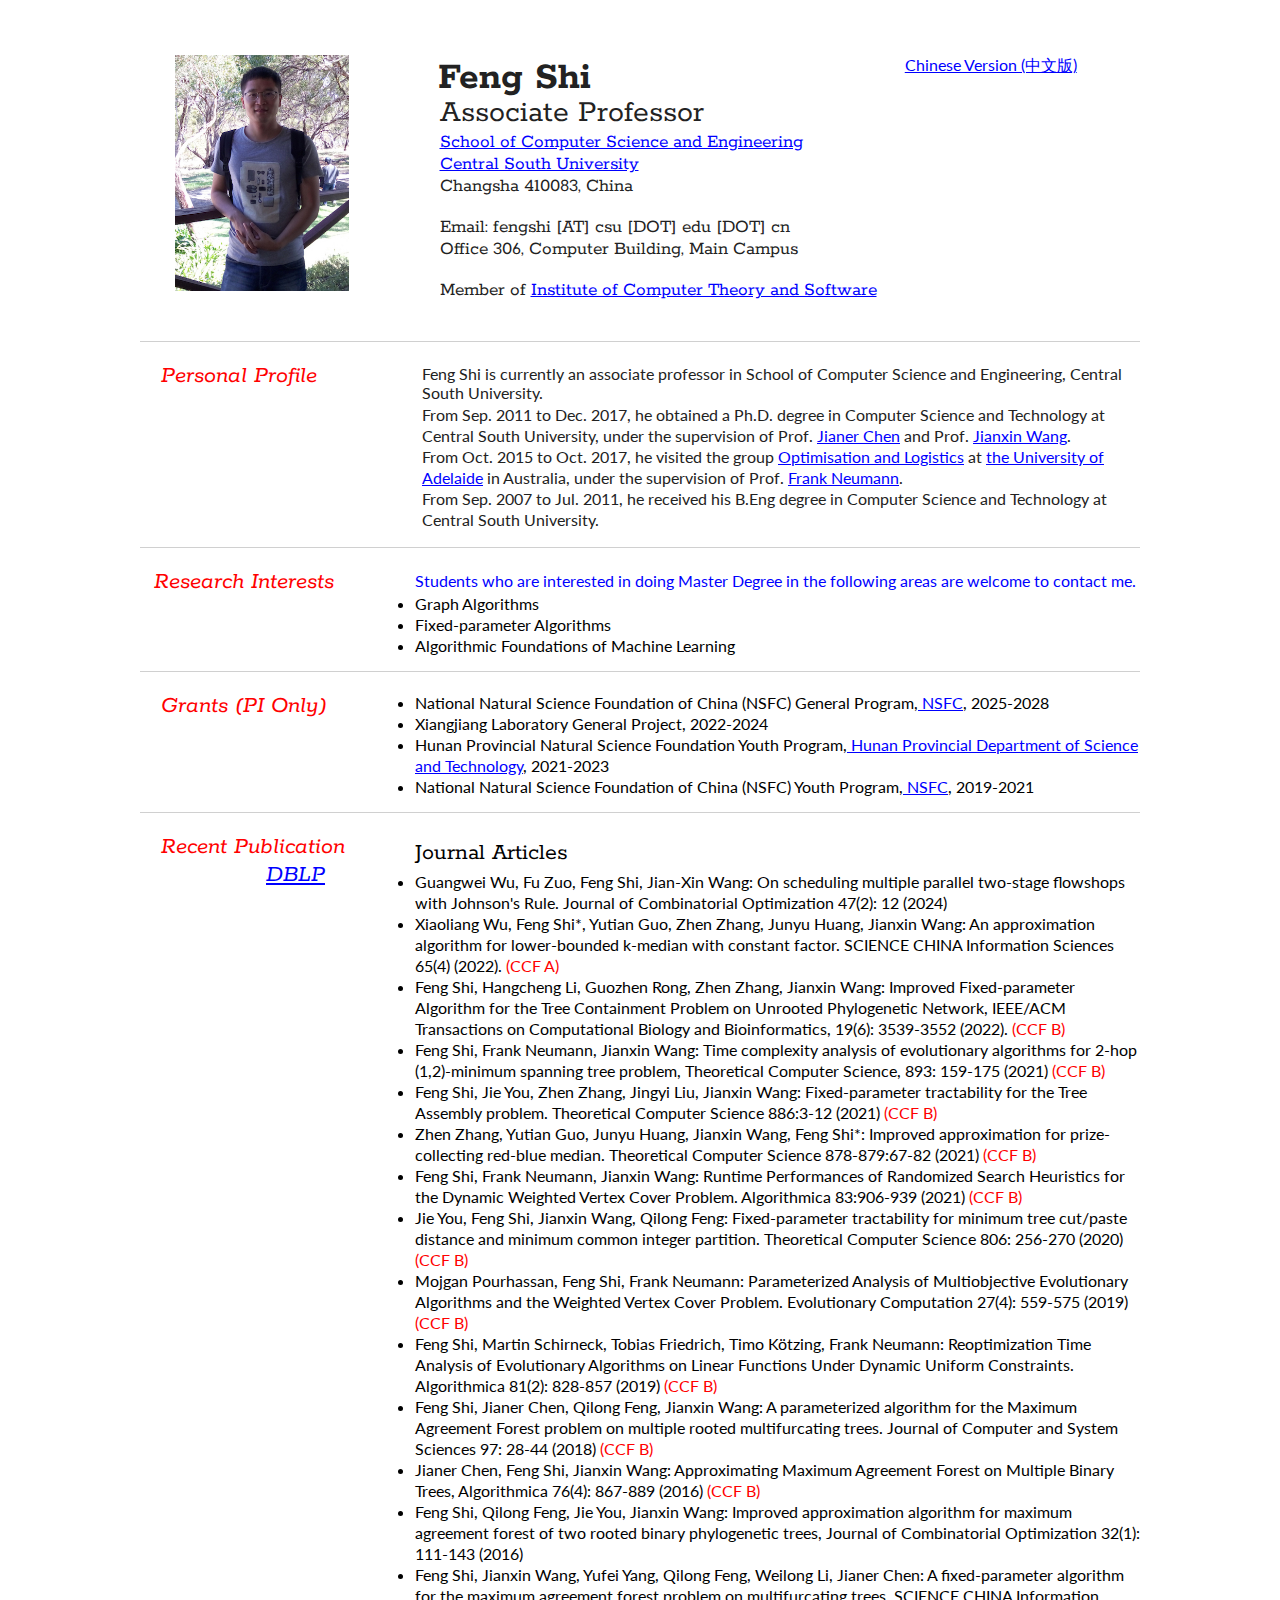
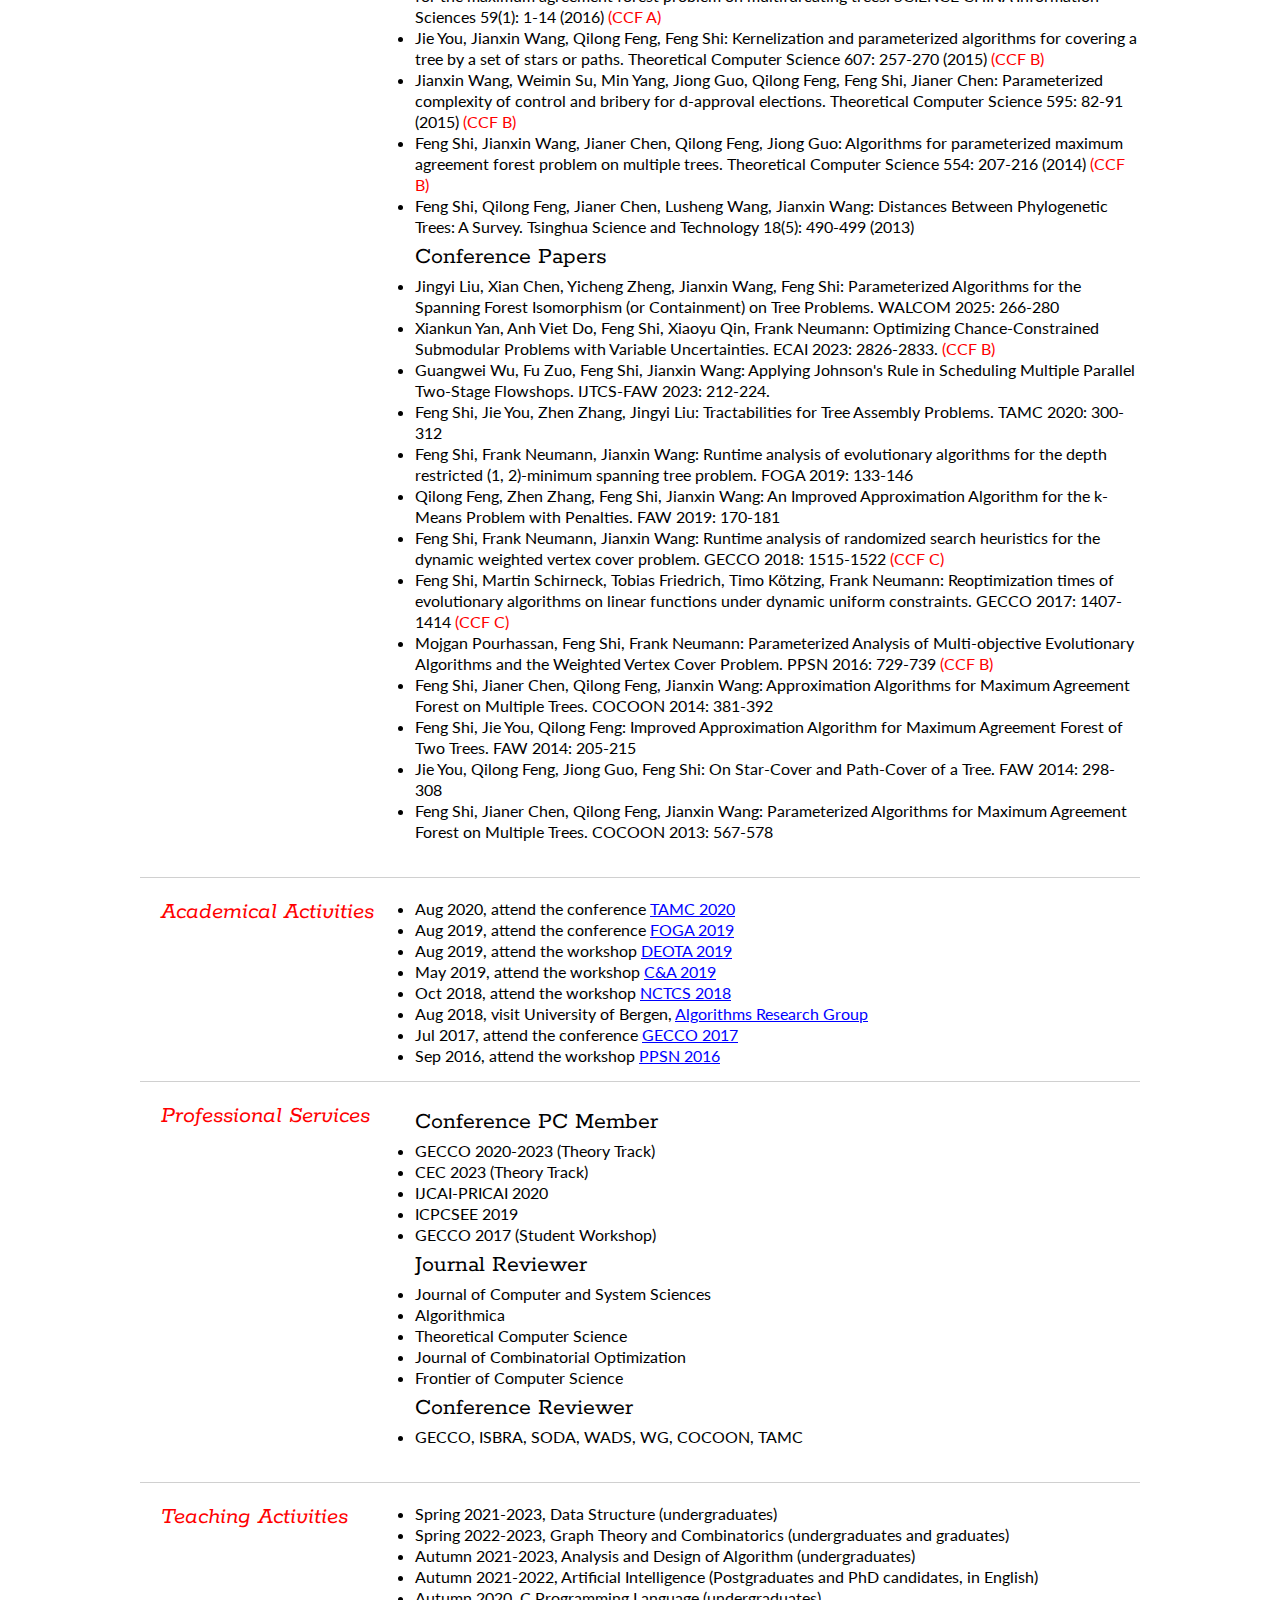
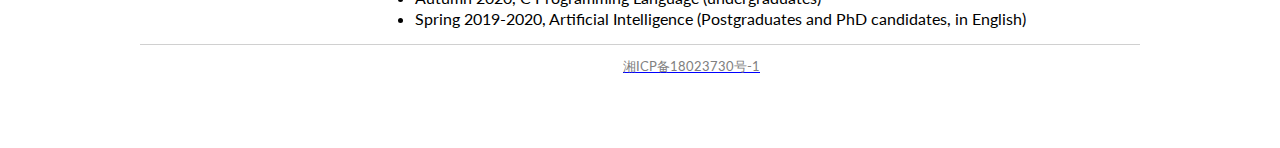
==== commit 6fbd654b: "Update index.html" ====
--- a/index.html
+++ b/index.html
@@ -103,7 +103,7 @@
 			<h3>Changsha 410083, China</h3>
 			<br />
 			<h3 >Email: fengshi [AT] csu [DOT] edu [DOT] cn</h3>
-			<h3 >Office 428, Information Building, New Campus</a></h3>
+			<h3 >Office 306, Computer Building, Main Campus</a></h3>
       <br />
 			<h3>
 			Member of <a href="http://netlab.csu.edu.cn" target="_blank">Institute of Computer Theory and Software</a>
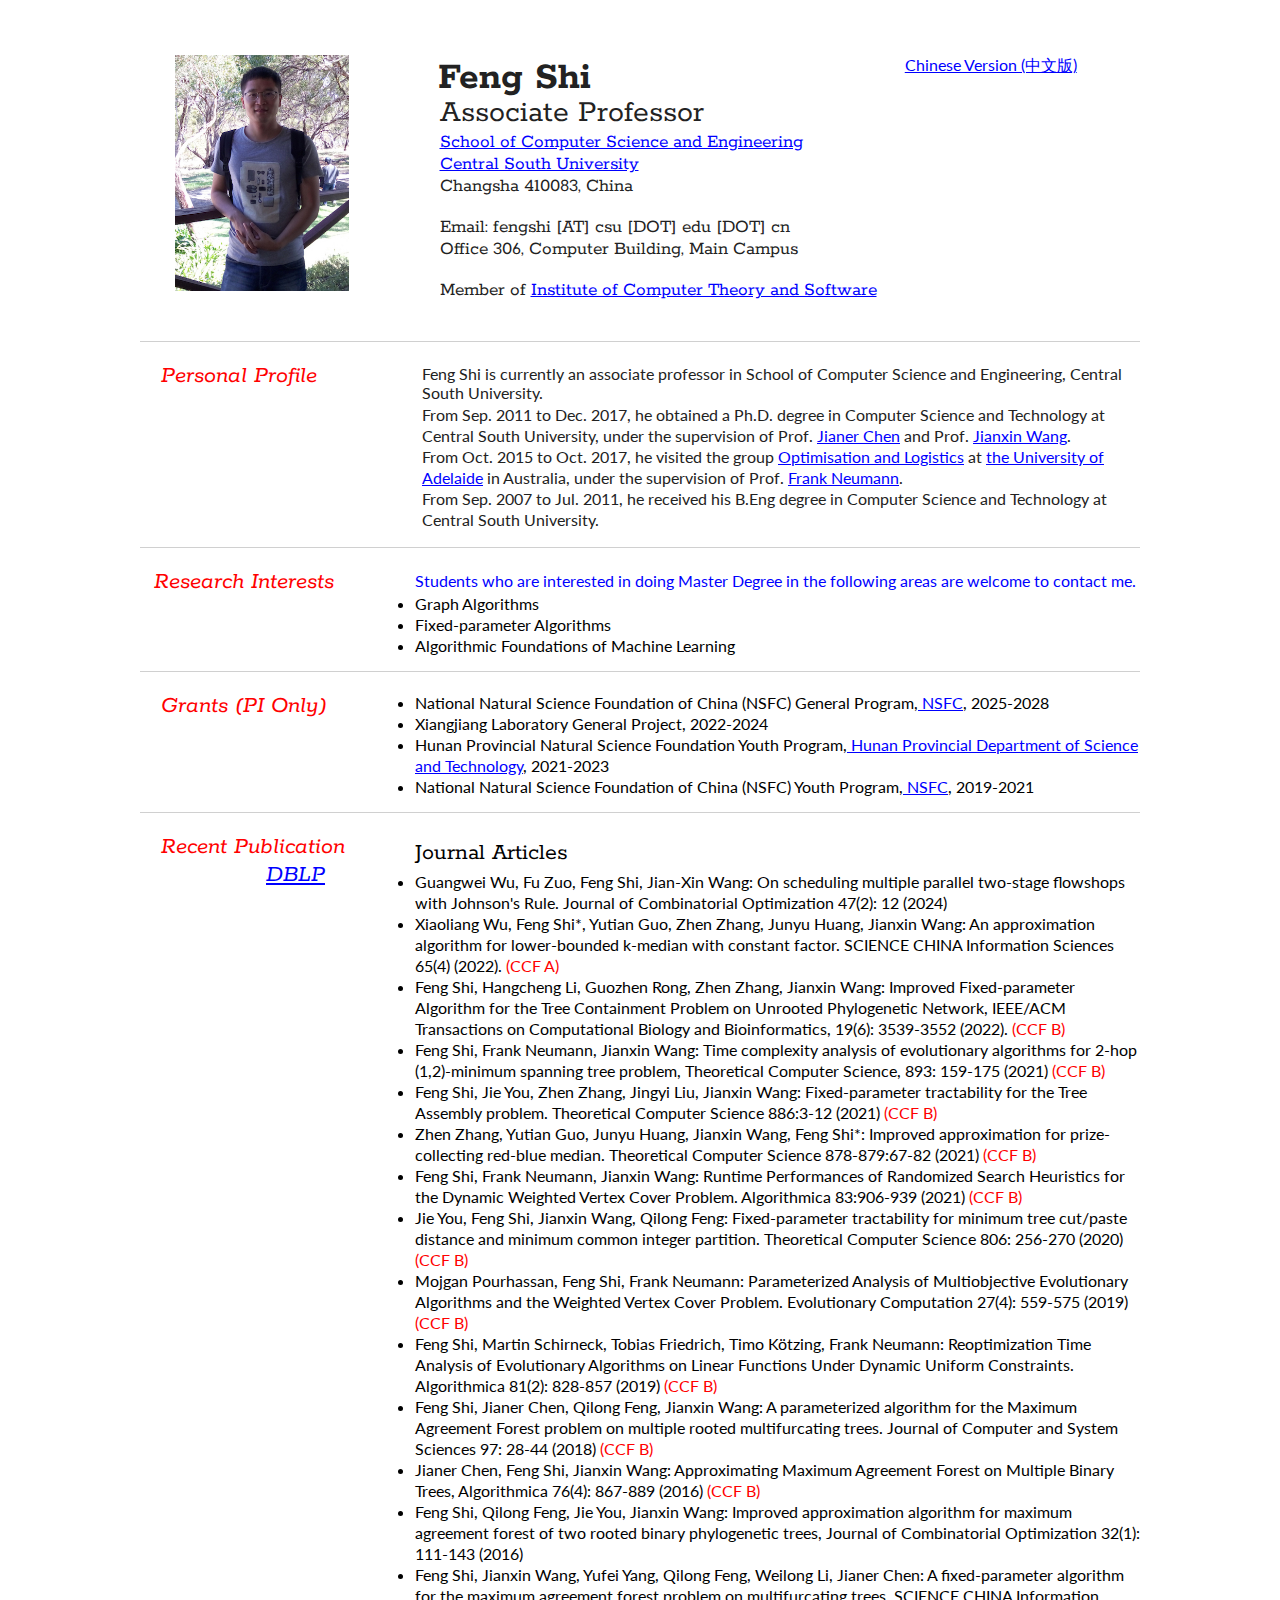
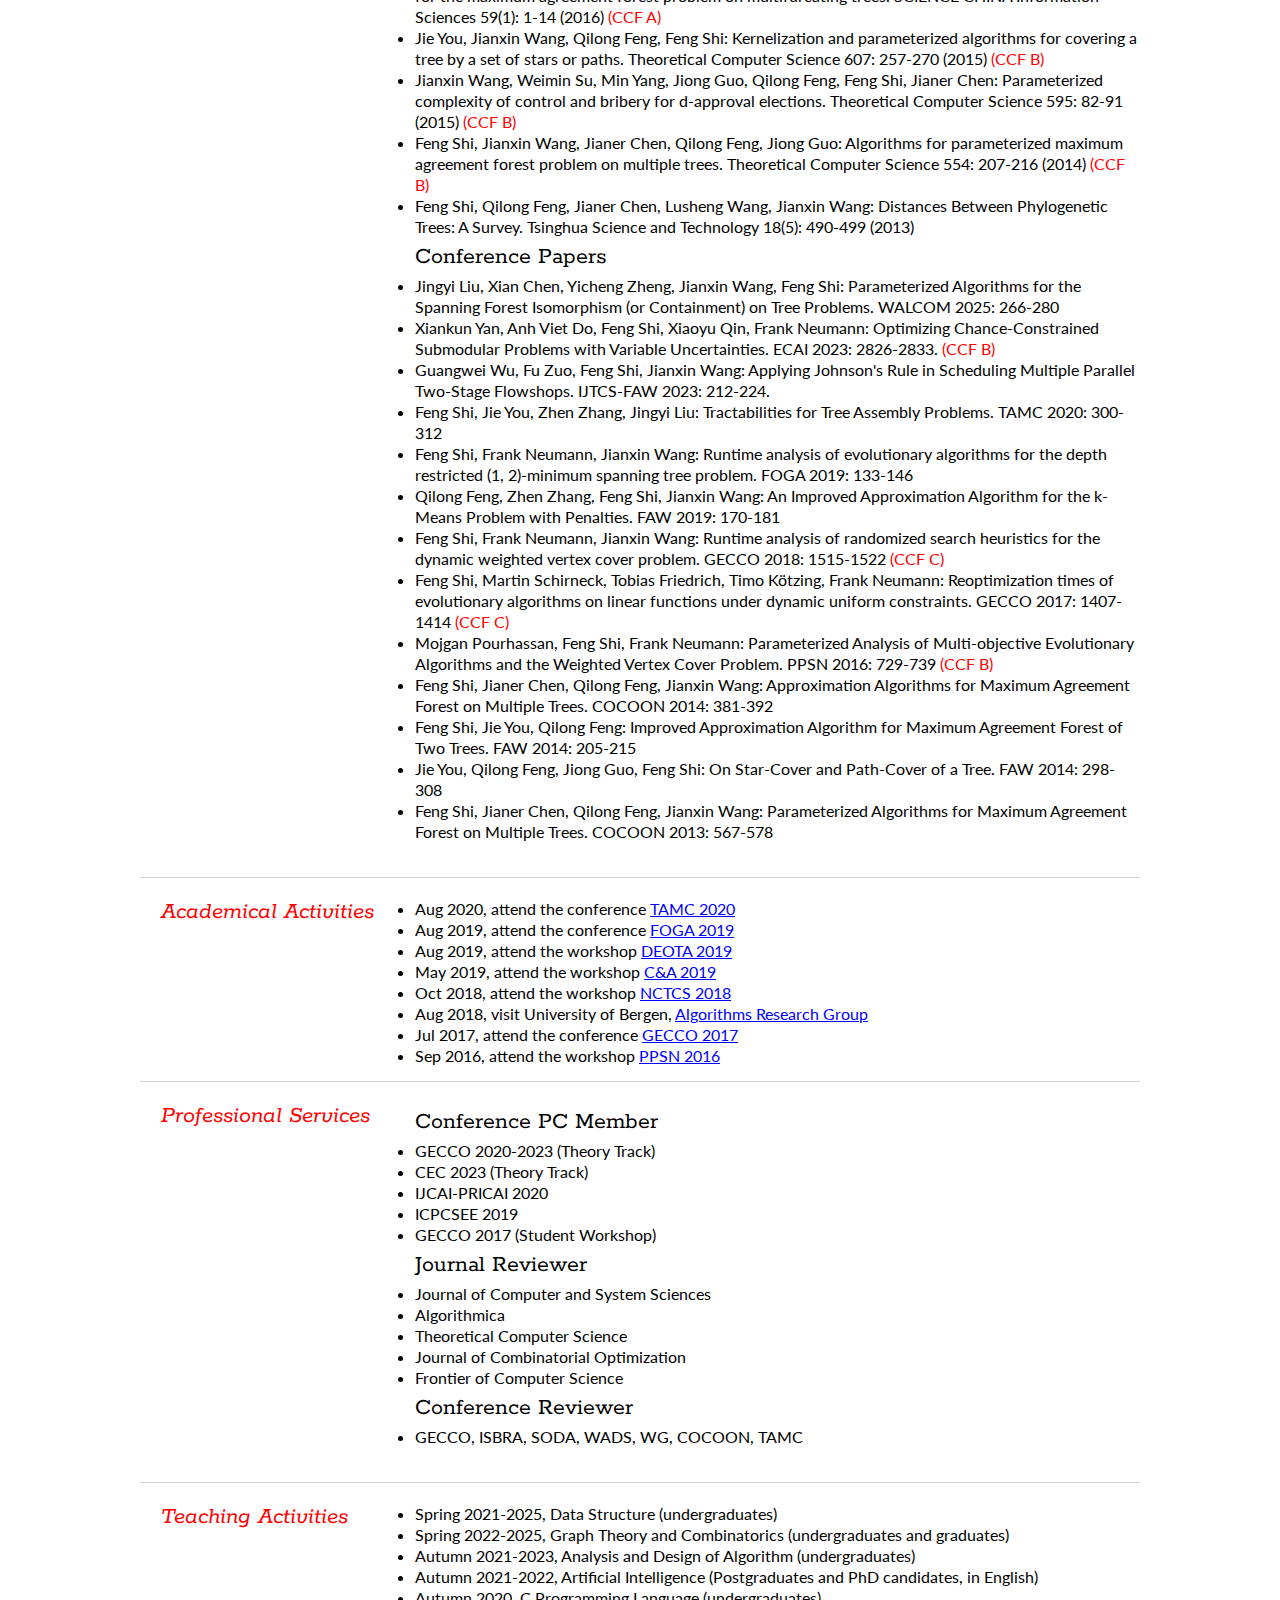
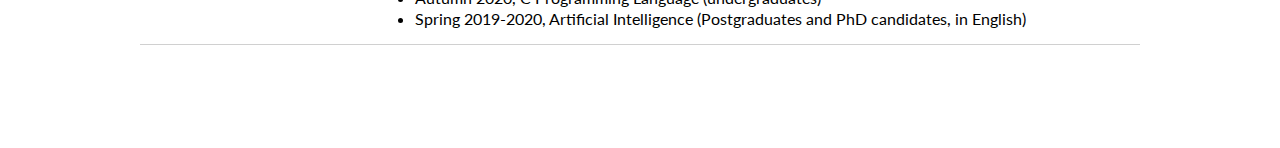
==== commit fa7516ef: "Update index.html" ====
--- a/index.html
+++ b/index.html
@@ -372,8 +372,8 @@
   </div>
 <div class = "sectionContent">
 <ul style="line-height:21px;">
-  <li>Spring 2021-2023, Data Structure (undergraduates)</li>
-  <li>Spring 2022-2023, Graph Theory and Combinatorics (undergraduates and graduates)</li>
+  <li>Spring 2021-2025, Data Structure (undergraduates)</li>
+  <li>Spring 2022-2025, Graph Theory and Combinatorics (undergraduates and graduates)</li>
   <li>Autumn 2021-2023, Analysis and Design of Algorithm (undergraduates)</li>
   <li>Autumn 2021-2022, Artificial Intelligence (Postgraduates and PhD candidates, in English)</li>
   <li>Autumn 2020, C Programming Language (undergraduates)</li>
@@ -398,7 +398,7 @@
 &nbsp; &nbsp;&nbsp; &nbsp;&nbsp; &nbsp;&nbsp; &nbsp;
 &nbsp; &nbsp;&nbsp; &nbsp;&nbsp; &nbsp;&nbsp; &nbsp;
 <a target="_blank" href="https://www.miit.gov.cn">
-<font = color="grey" size="2">湘ICP备18023730号-1</font>
+<font = color="grey" size="2"></font>
 </a>
   </ul>
 </div>
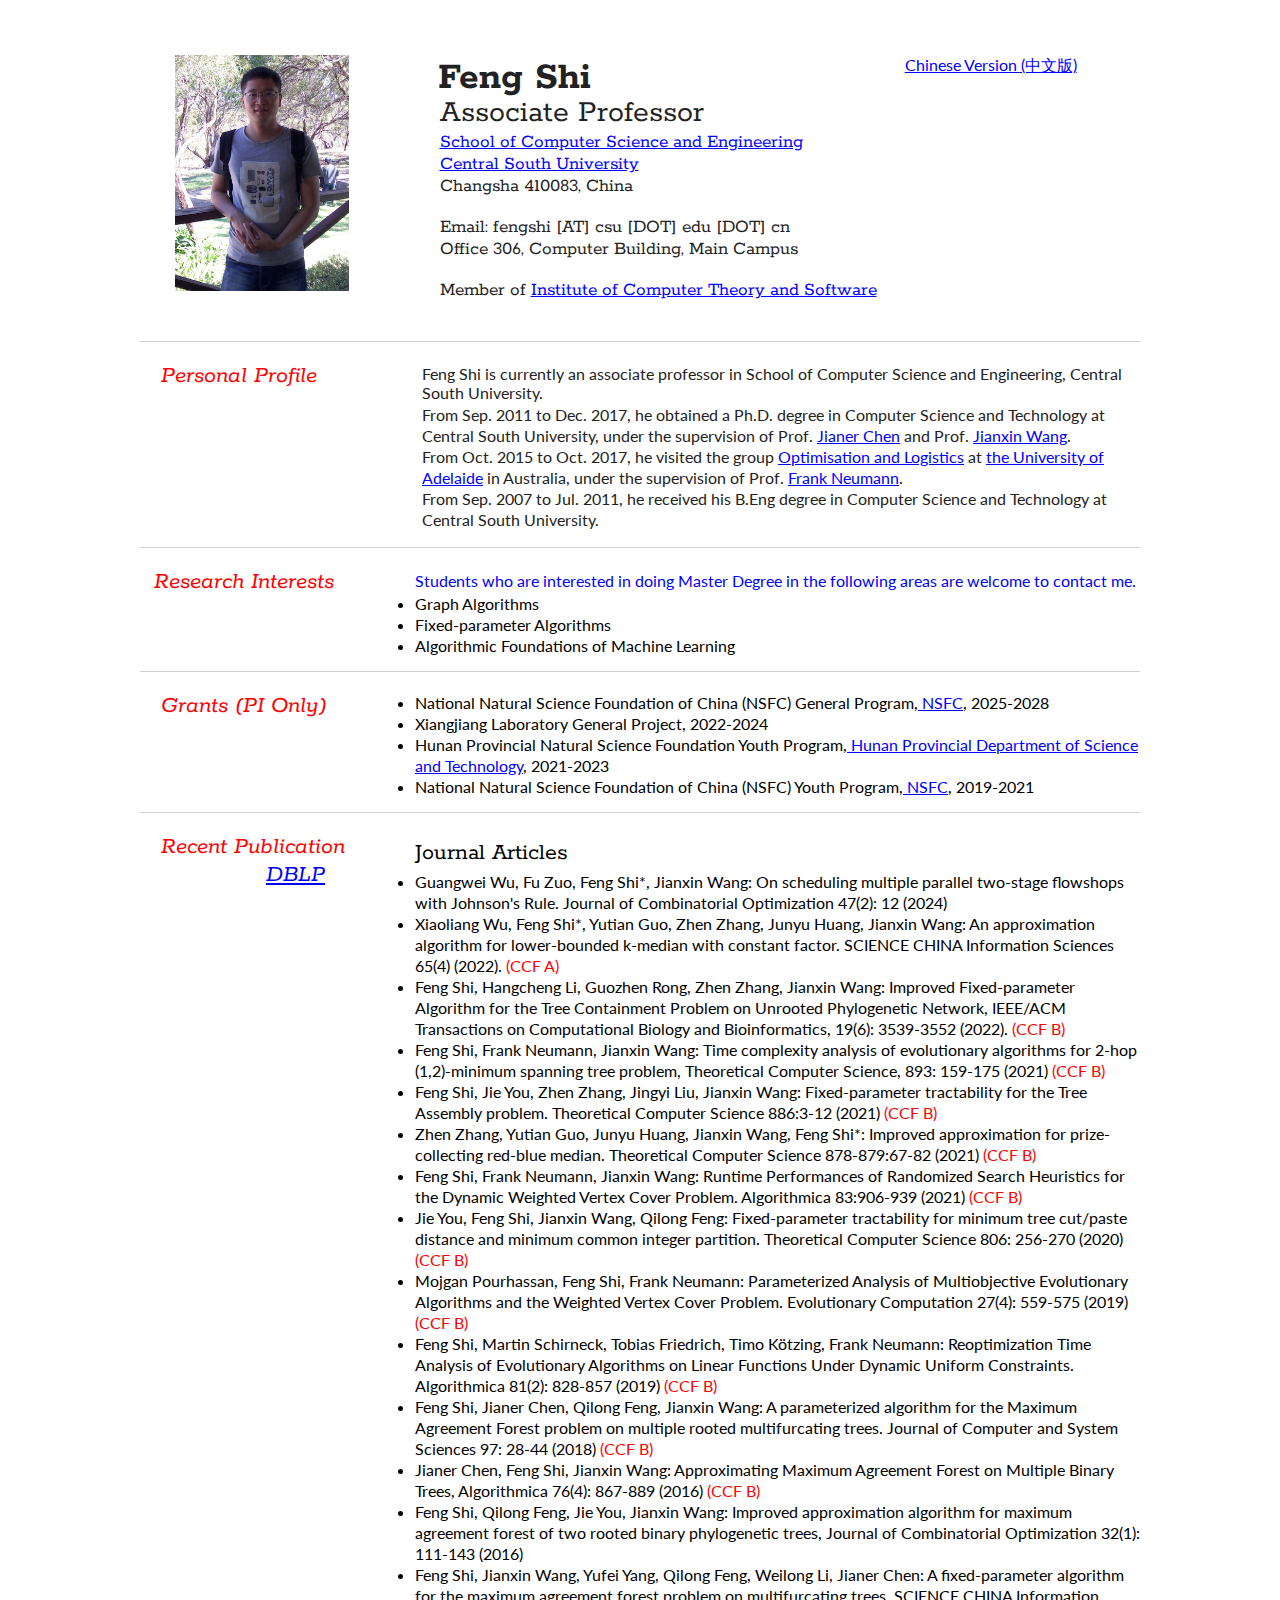
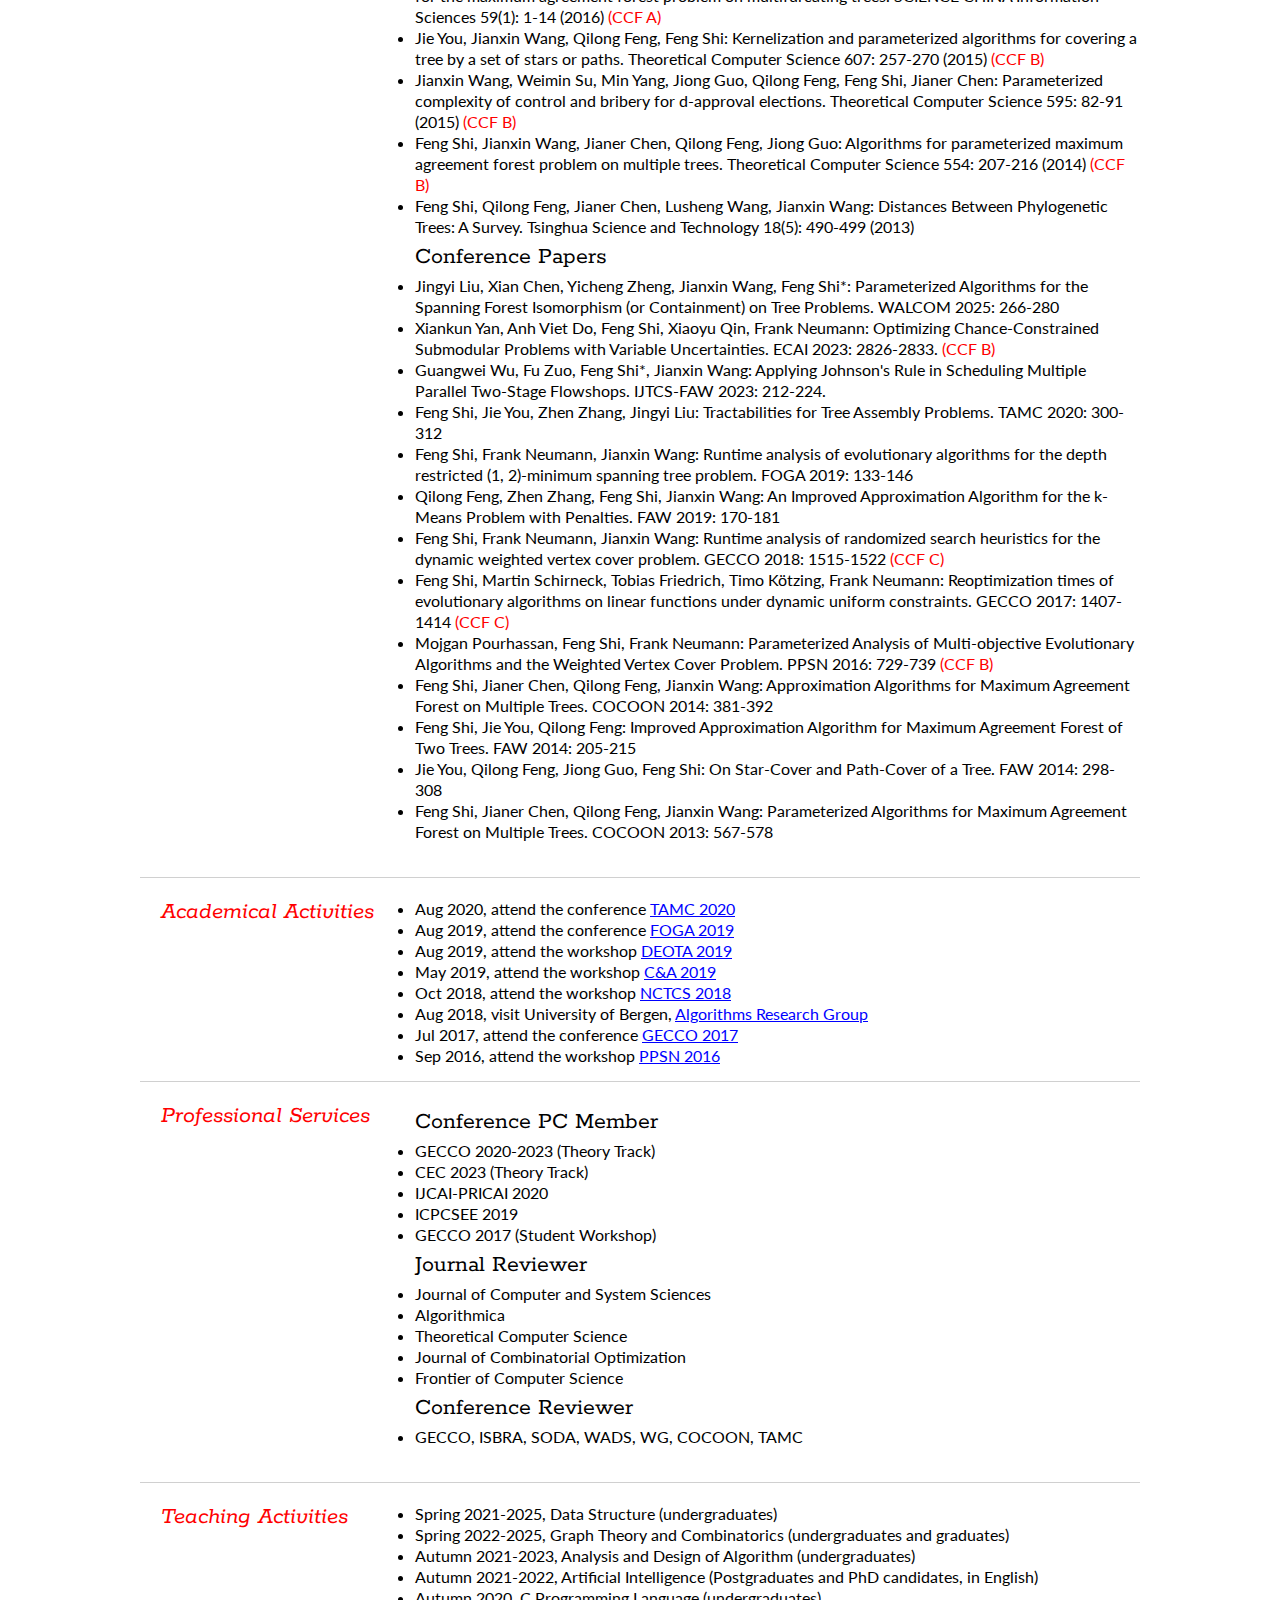
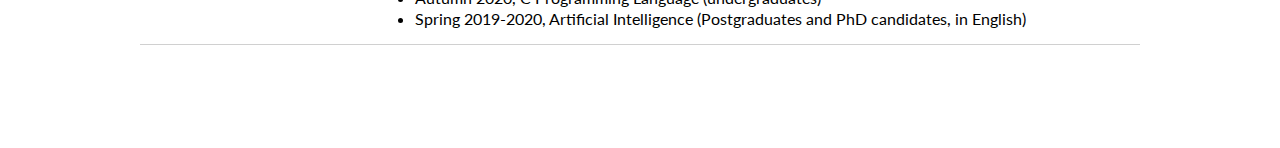
==== commit 7a5cf7a2: "Update index.html" ====
--- a/index.html
+++ b/index.html
@@ -189,7 +189,7 @@
 <h2 style="height:40px;line-height:40px">Journal Articles</h2>
 
 <li style="line-height:21px;">
-Guangwei Wu, Fu Zuo, Feng Shi, Jian-Xin Wang: On scheduling multiple parallel two-stage flowshops with Johnson's Rule. Journal of Combinatorial Optimization 47(2): 12 (2024)
+Guangwei Wu, Fu Zuo, Feng Shi*, Jianxin Wang: On scheduling multiple parallel two-stage flowshops with Johnson's Rule. Journal of Combinatorial Optimization 47(2): 12 (2024)
 </li>
 <li>	
 Xiaoliang Wu, Feng Shi*, Yutian Guo, Zhen Zhang, Junyu Huang, Jianxin Wang: An approximation algorithm for lower-bounded k-median with constant factor. SCIENCE CHINA Information Sciences 65(4) (2022). <font color = "red">(CCF A)</font>
@@ -254,14 +254,14 @@
 	
 <h2 style="height:40px;line-height:40px">Conference Papers</h2>
 	<li>
-Jingyi Liu, Xian Chen, Yicheng Zheng, Jianxin Wang, Feng Shi: Parameterized Algorithms for the Spanning Forest Isomorphism (or Containment) on Tree Problems. WALCOM 2025: 266-280
+Jingyi Liu, Xian Chen, Yicheng Zheng, Jianxin Wang, Feng Shi*: Parameterized Algorithms for the Spanning Forest Isomorphism (or Containment) on Tree Problems. WALCOM 2025: 266-280
 	</li>
 <li>
 Xiankun Yan, Anh Viet Do, Feng Shi, Xiaoyu Qin, Frank Neumann:
 Optimizing Chance-Constrained Submodular Problems with Variable Uncertainties. ECAI 2023: 2826-2833. <font color = "red">(CCF B)</font>
     </li>
 <li>
-Guangwei Wu, Fu Zuo, Feng Shi, Jianxin Wang:
+Guangwei Wu, Fu Zuo, Feng Shi*, Jianxin Wang:
 Applying Johnson's Rule in Scheduling Multiple Parallel Two-Stage Flowshops. IJTCS-FAW 2023: 212-224.
     </li>
 <li>
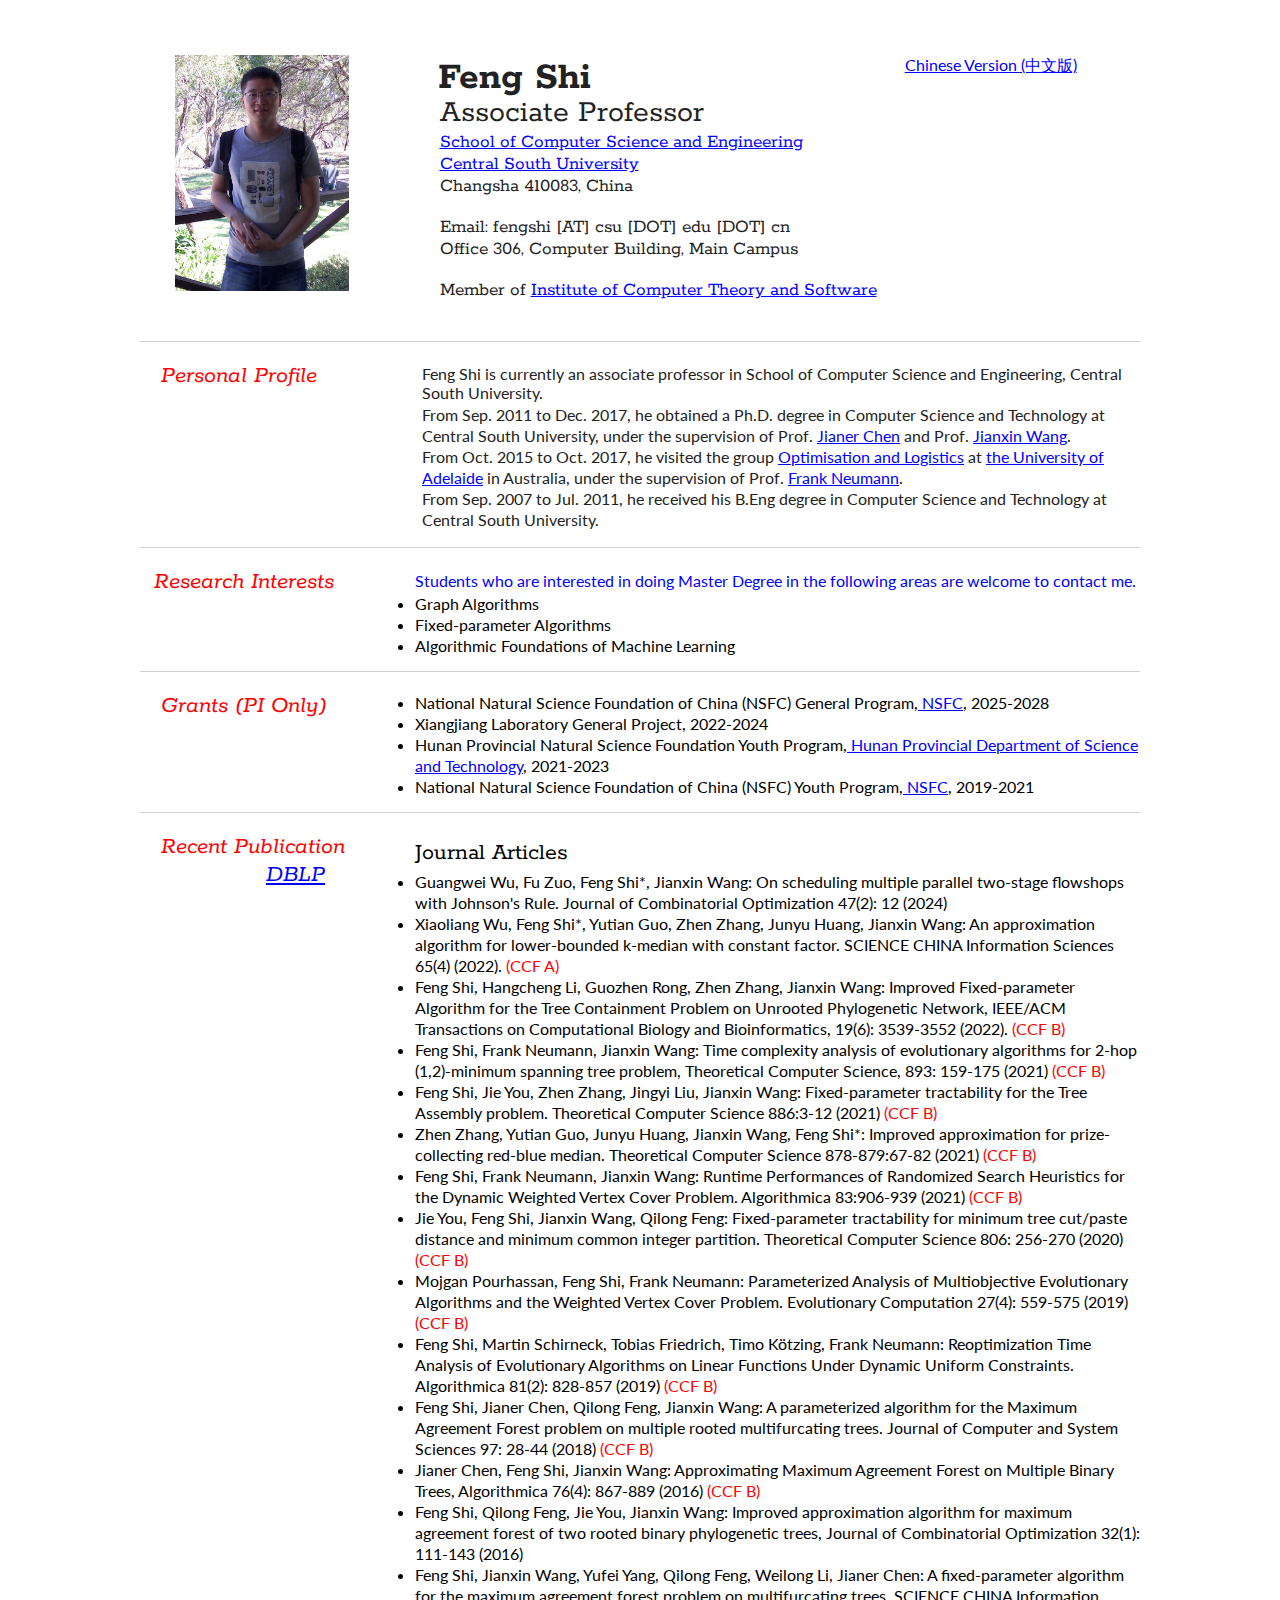
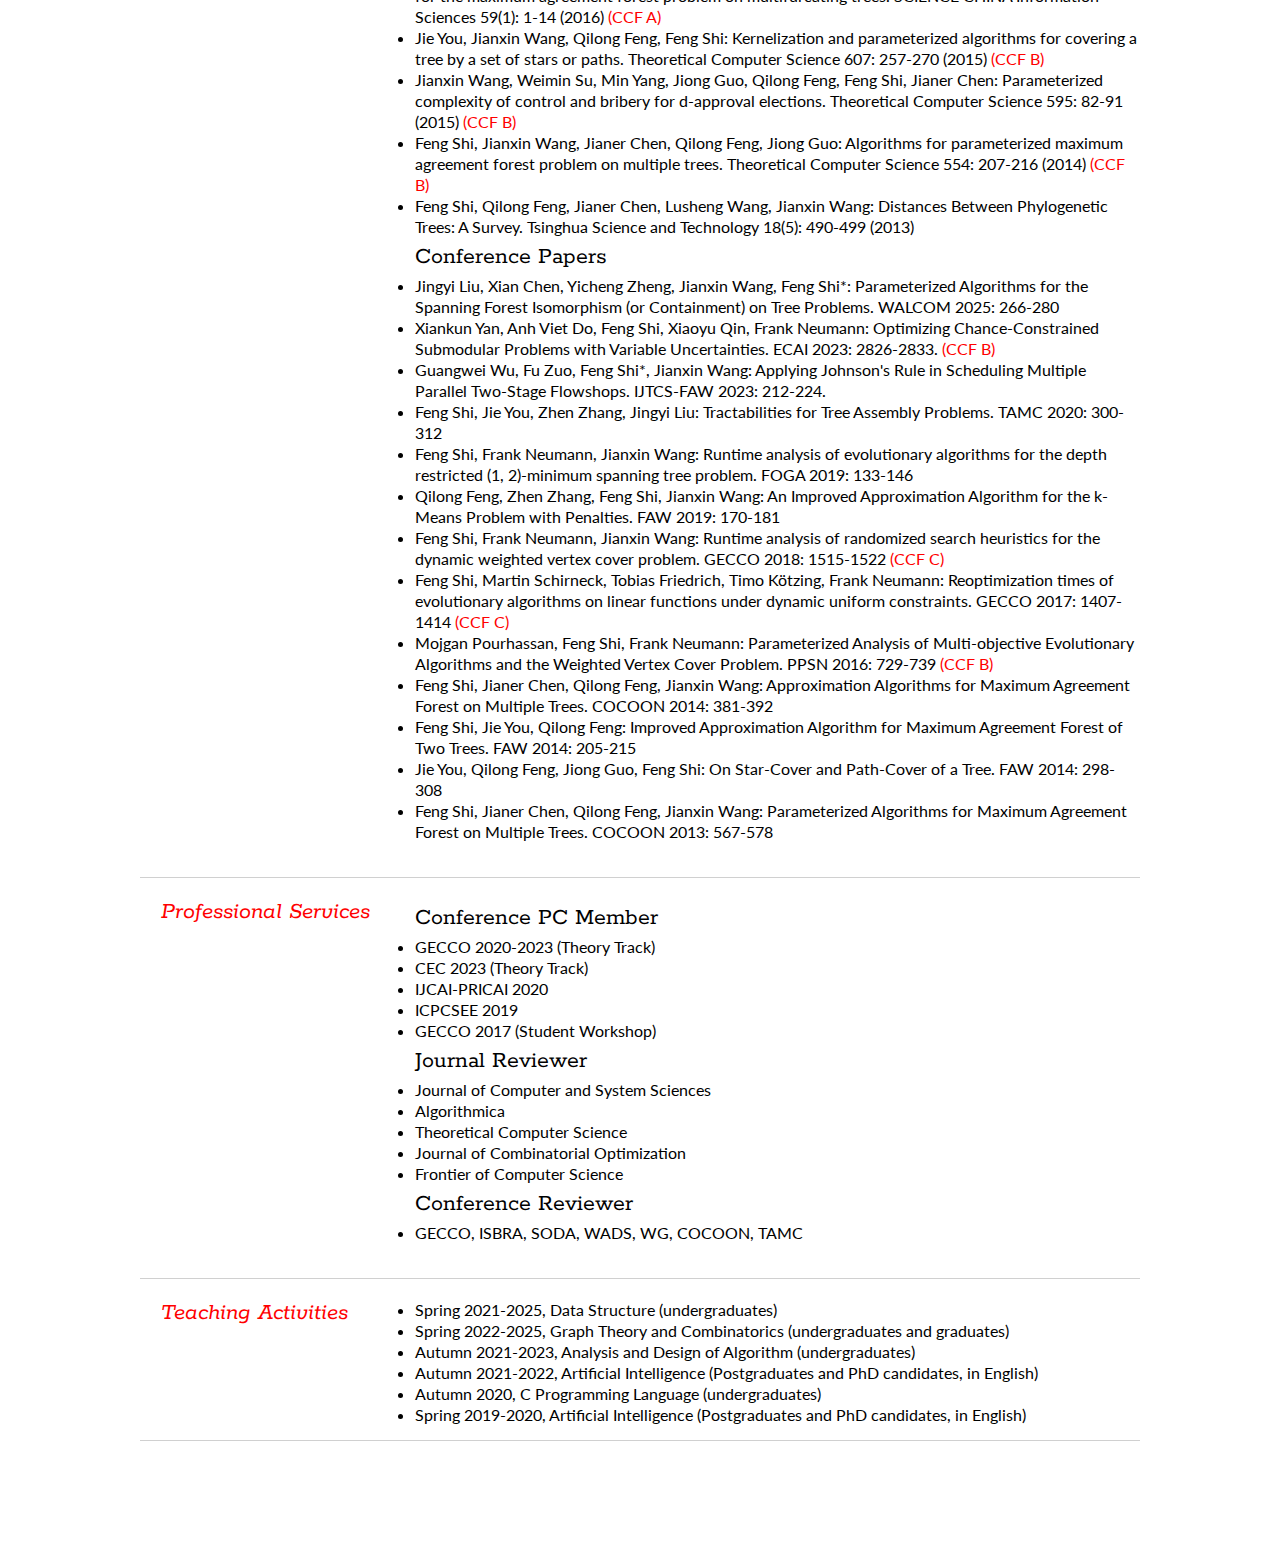
==== commit 6f1d0f3e: "Update index.html" ====
--- a/index.html
+++ b/index.html
@@ -308,6 +308,7 @@
  <div class="clear"></div>
 </section>
 
+	<!--
  <section>
   <article>
 <div class="sectionTitle"> 
@@ -329,7 +330,7 @@
  </article>
  <div class="clear"></div>
 </section>
-
+-->
 
 <section> 
 <article>
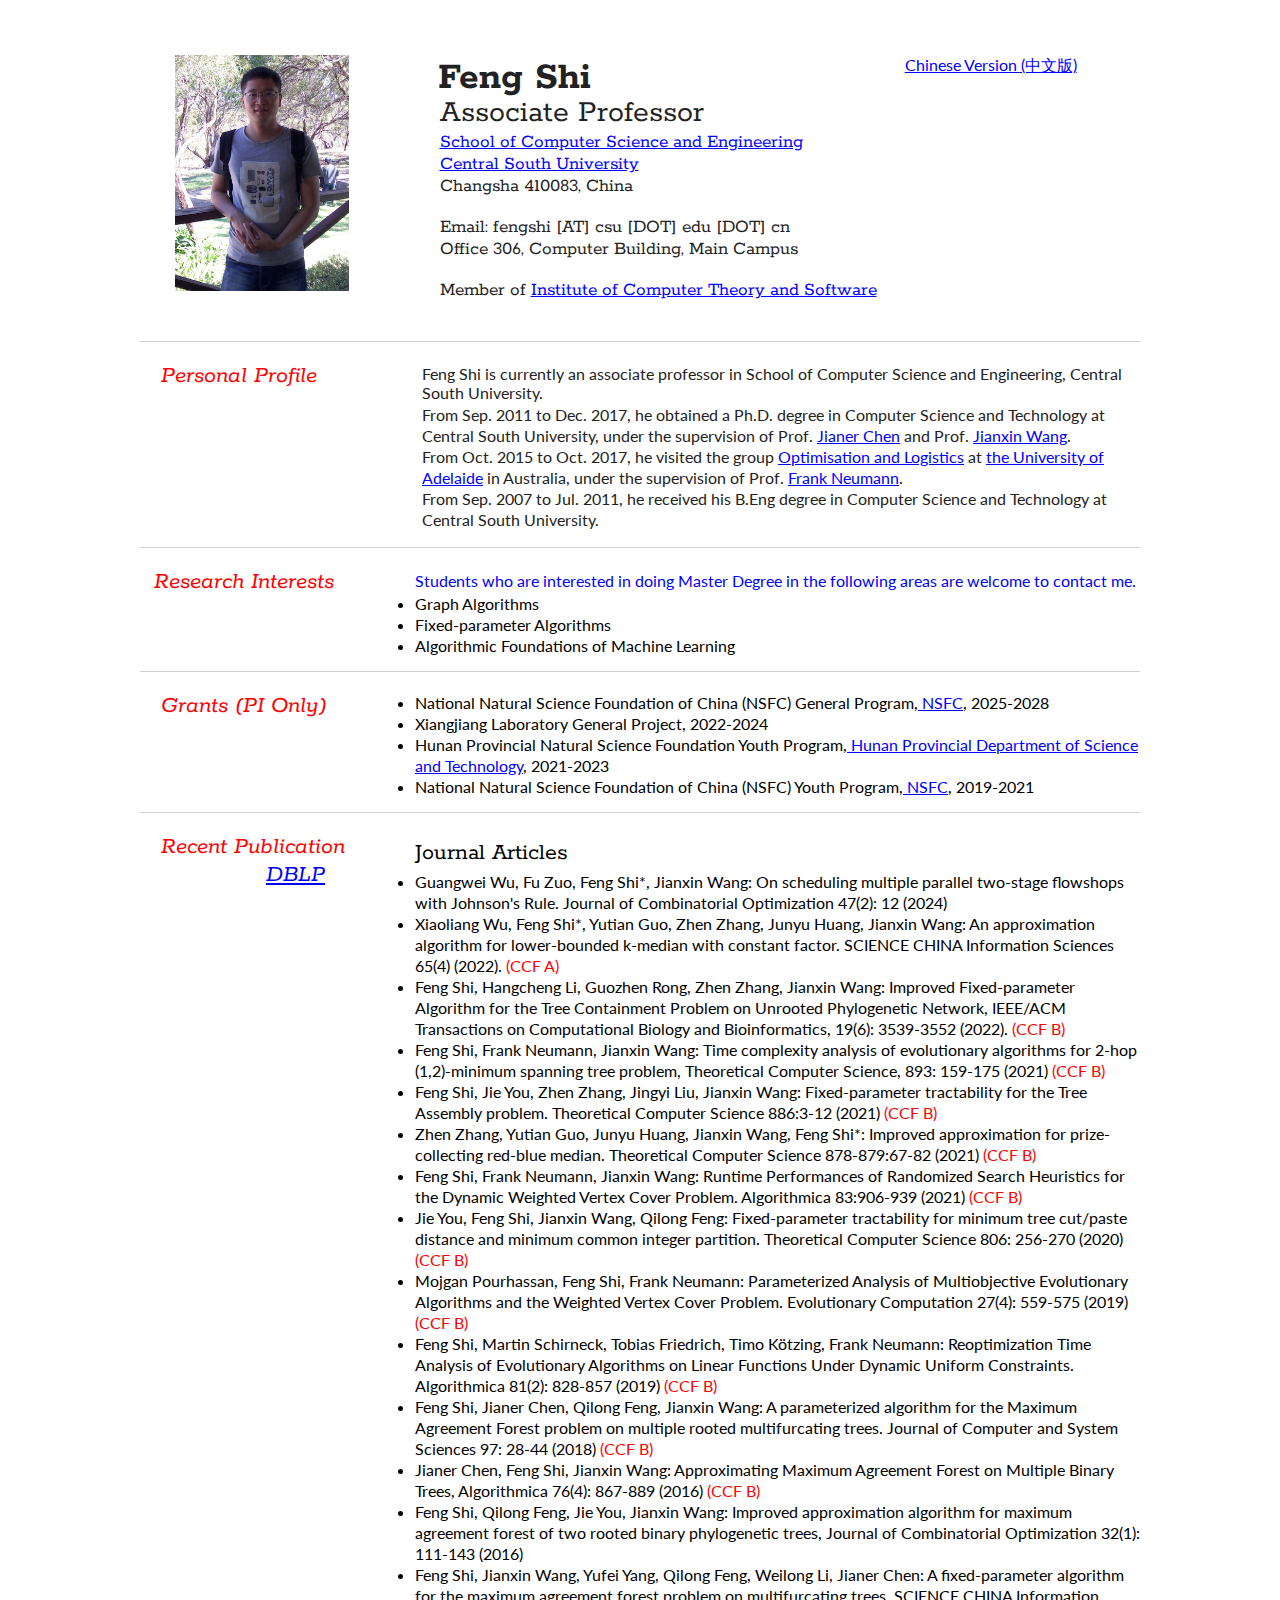
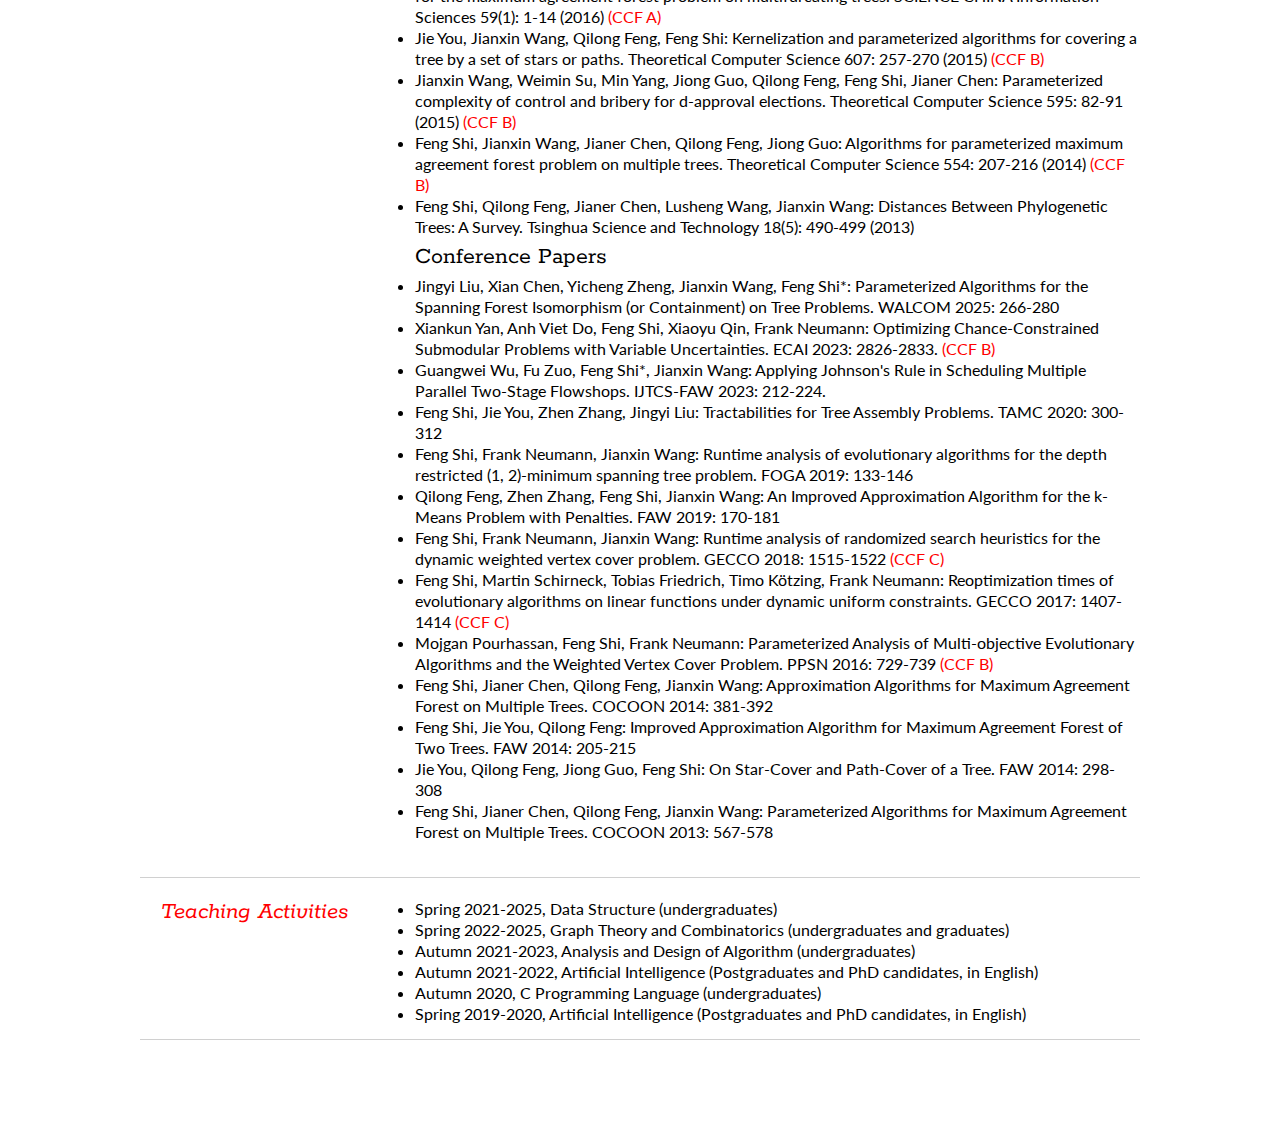
==== commit 1394cdc6: "Update index.html" ====
--- a/index.html
+++ b/index.html
@@ -330,7 +330,7 @@
  </article>
  <div class="clear"></div>
 </section>
--->
+
 
 <section> 
 <article>
@@ -365,6 +365,7 @@
  <div class="clear"></div>
 </section>
 
+	-->
 
  <section>
   <article>
